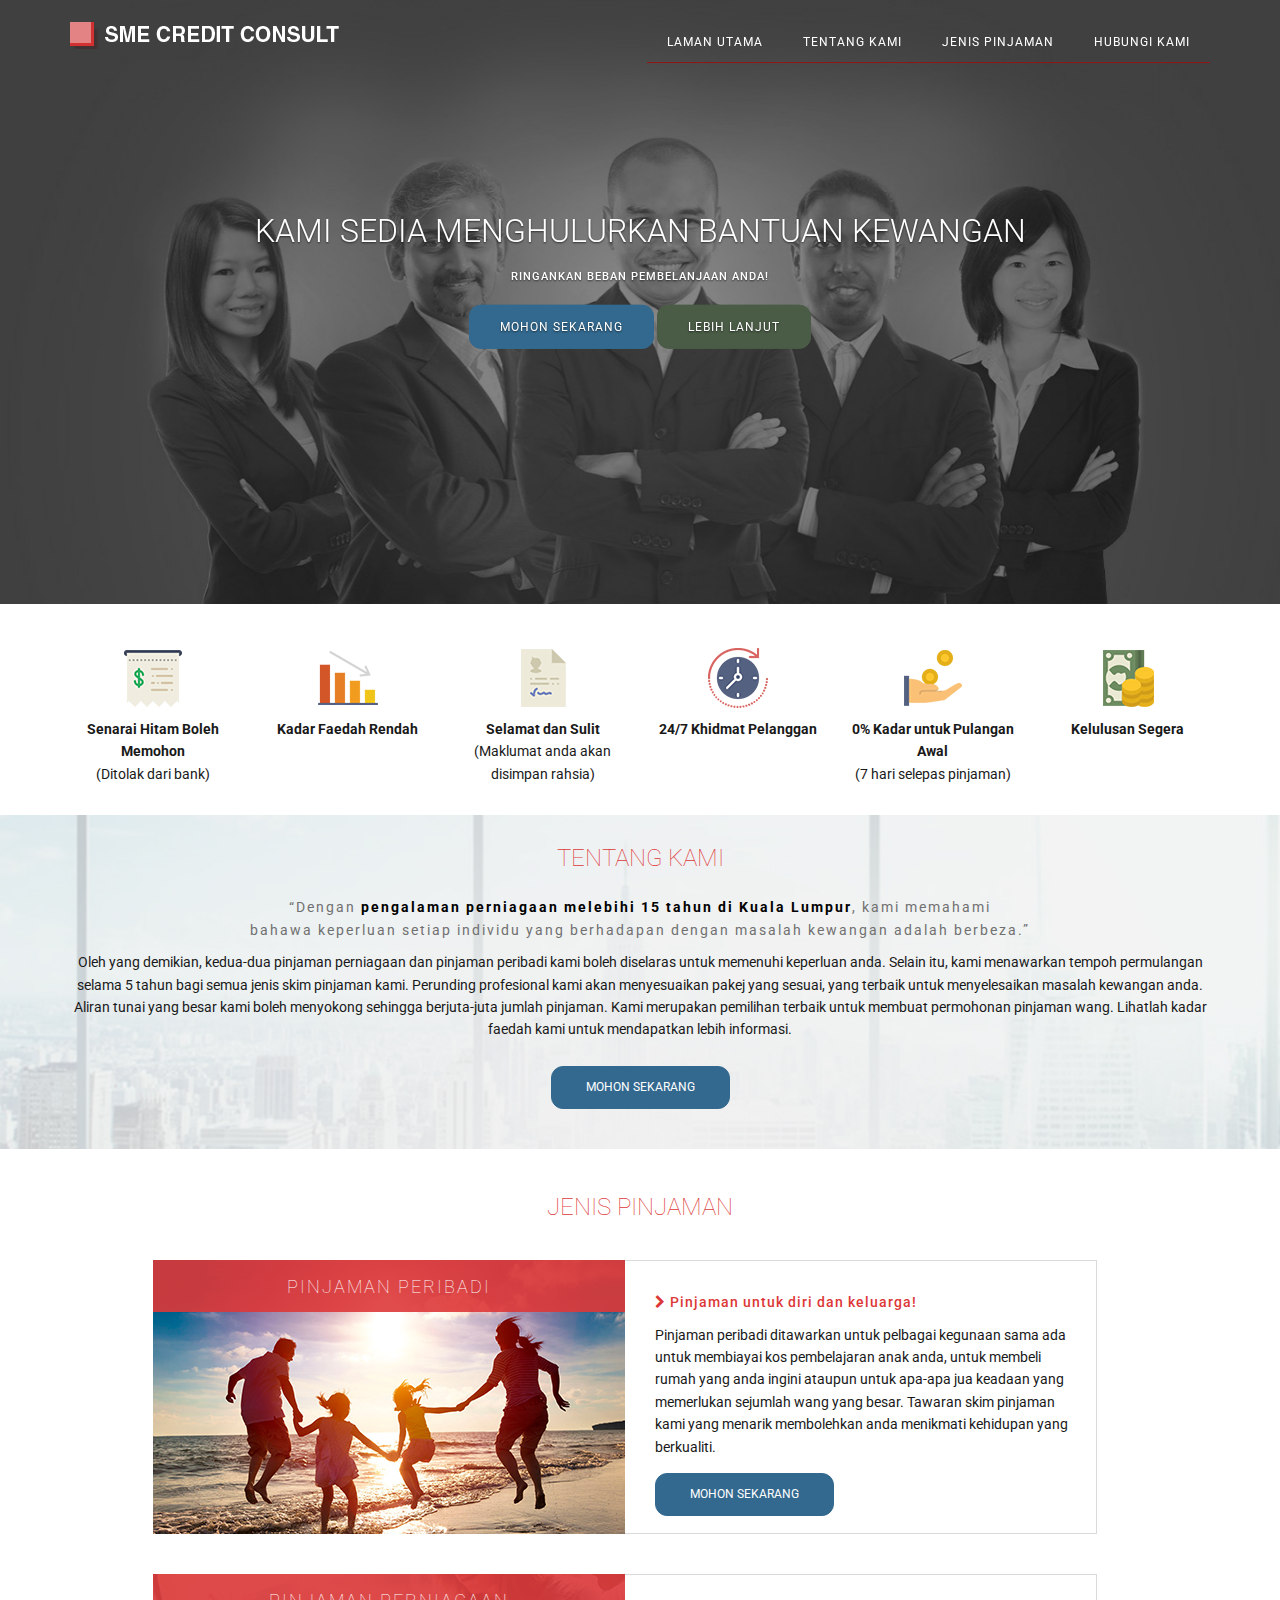
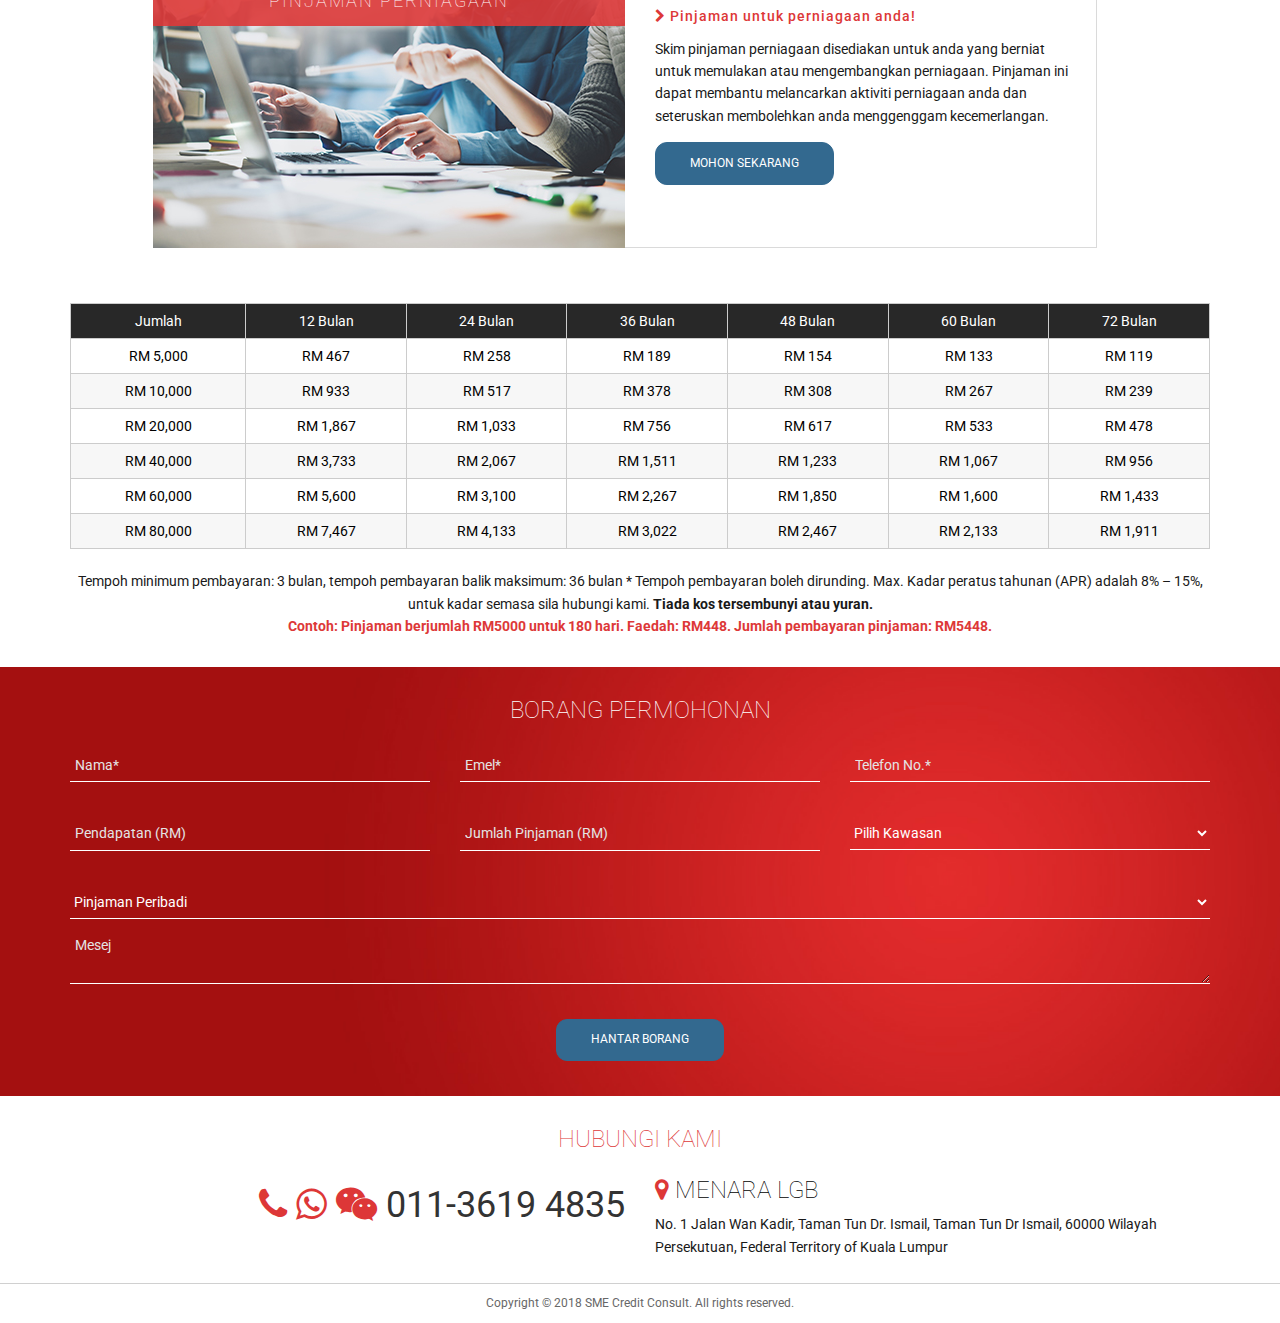
==== public/index.html @ d9a2dcd8 "init" ====
<!doctype html>

<!--[if !IE]>

<html class="no-js non-ie" lang="en-US"> <![endif]-->

<!--[if IE 7 ]>

<html class="no-js ie7" lang="en-US"> <![endif]-->

<!--[if IE 8 ]>

<html class="no-js ie8" lang="en-US"> <![endif]-->

<!--[if IE 9 ]>

<html class="no-js ie9" lang="en-US"> <![endif]-->

<!--[if gt IE 9]><!-->

<html class="no-js" lang="en-US">
<!--<![endif]-->


<!-- Mirrored from smecreditconsult.com/ by HTTrack Website Copier/3.x [XR&CO'2014], Thu, 05 Apr 2018 12:10:12 GMT -->
<!-- Added by HTTrack -->
<meta http-equiv="content-type" content="text/html;charset=UTF-8" />
<!-- /Added by HTTrack -->

<head>

    <meta charset="UTF-8">

    <meta name="viewport" content="width=device-width, initial-scale=1">

    <link rel="profile" href="http://gmpg.org/xfn/11" />



    <title>SME Credit Consult &#8211; Ringankan Beban Pembelanjaan Anda</title>
    <link rel='dns-prefetch' href='http://cdnjs.cloudflare.com/' />
    <link rel='dns-prefetch' href='http://fonts.googleapis.com/' />
    <link rel='dns-prefetch' href='http://s.w.org/' />
    <script type="text/javascript">
        window._wpemojiSettings = {"baseUrl":"https:\/\/s.w.org\/images\/core\/emoji\/2.3\/72x72\/","ext":".png","svgUrl":"https:\/\/s.w.org\/images\/core\/emoji\/2.3\/svg\/","svgExt":".svg","source":{"concatemoji":"http:\/\/smecreditconsult.com\/wp-includes\/js\/wp-emoji-release.min.js?ver=4.8.1"}};
        			!function(a,b,c){function d(a){var b,c,d,e,f=String.fromCharCode;if(!k||!k.fillText)return!1;switch(k.clearRect(0,0,j.width,j.height),k.textBaseline="top",k.font="600 32px Arial",a){case"flag":return k.fillText(f(55356,56826,55356,56819),0,0),b=j.toDataURL(),k.clearRect(0,0,j.width,j.height),k.fillText(f(55356,56826,8203,55356,56819),0,0),c=j.toDataURL(),b===c&&(k.clearRect(0,0,j.width,j.height),k.fillText(f(55356,57332,56128,56423,56128,56418,56128,56421,56128,56430,56128,56423,56128,56447),0,0),b=j.toDataURL(),k.clearRect(0,0,j.width,j.height),k.fillText(f(55356,57332,8203,56128,56423,8203,56128,56418,8203,56128,56421,8203,56128,56430,8203,56128,56423,8203,56128,56447),0,0),c=j.toDataURL(),b!==c);case"emoji4":return k.fillText(f(55358,56794,8205,9794,65039),0,0),d=j.toDataURL(),k.clearRect(0,0,j.width,j.height),k.fillText(f(55358,56794,8203,9794,65039),0,0),e=j.toDataURL(),d!==e}return!1}function e(a){var c=b.createElement("script");c.src=a,c.defer=c.type="text/javascript",b.getElementsByTagName("head")[0].appendChild(c)}var f,g,h,i,j=b.createElement("canvas"),k=j.getContext&&j.getContext("2d");for(i=Array("flag","emoji4"),c.supports={everything:!0,everythingExceptFlag:!0},h=0;h<i.length;h++)c.supports[i[h]]=d(i[h]),c.supports.everything=c.supports.everything&&c.supports[i[h]],"flag"!==i[h]&&(c.supports.everythingExceptFlag=c.supports.everythingExceptFlag&&c.supports[i[h]]);c.supports.everythingExceptFlag=c.supports.everythingExceptFlag&&!c.supports.flag,c.DOMReady=!1,c.readyCallback=function(){c.DOMReady=!0},c.supports.everything||(g=function(){c.readyCallback()},b.addEventListener?(b.addEventListener("DOMContentLoaded",g,!1),a.addEventListener("load",g,!1)):(a.attachEvent("onload",g),b.attachEvent("onreadystatechange",function(){"complete"===b.readyState&&c.readyCallback()})),f=c.source||{},f.concatemoji?e(f.concatemoji):f.wpemoji&&f.twemoji&&(e(f.twemoji),e(f.wpemoji)))}(window,document,window._wpemojiSettings);
    </script>
    <style type="text/css">
        img.wp-smiley,
        img.emoji {
        	display: inline !important;
        	border: none !important;
        	box-shadow: none !important;
        	height: 1em !important;
        	width: 1em !important;
        	margin: 0 .07em !important;
        	vertical-align: -0.1em !important;
        	background: none !important;
        	padding: 0 !important;
        }
    </style>
    <link rel='stylesheet' id='contact-form-7-css' href='css/styles33a6.css?ver=4.9' type='text/css' media='all' />
    <link rel='stylesheet' id='rs-plugin-settings-css' href='css/settingsc225.css?ver=5.4.1' type='text/css' media='all' />
    <style id='rs-plugin-settings-inline-css' type='text/css'>
        #rs-demo-id {}
    </style>
    <link rel='stylesheet' id='ninja-bootstrap-css' href='css/bootstrap.mina288.css?ver=4.8.1' type='text/css' media='all' />
    <link rel='stylesheet' id='ninja-icons-css' href='https://cdnjs.cloudflare.com/ajax/libs/font-awesome/4.7.0/css/font-awesome.min.css?ver=4.8.1' type='text/css' media='all' />
    <link rel='stylesheet' id='ninja-fonts-css' href='https://fonts.googleapis.com/css?family=Roboto%3A300%2C400%2C500%2C700&amp;ver=4.8.1' type='text/css' media='all' />
    <link rel='stylesheet' id='ninja-style-css' href='css/stylea288.css?ver=4.8.1' type='text/css' media='all' />
    <link rel='stylesheet' id='custom-style-css' href='css/customa288.css?ver=4.8.1' type='text/css' media='all' />
    <script type='text/javascript' src='js/jqueryb8ff.js?ver=1.12.4'></script>
    <script type='text/javascript' src='js/jquery-migrate.min330a.js?ver=1.4.1'></script>
    <script type='text/javascript' src='js/modernizr.mina288.js?ver=4.8.1'></script>
    <script type='text/javascript' src='js/bootstrap.mina288.js?ver=4.8.1'></script>
    <script type='text/javascript' src='js/functions.mina288.js?ver=4.8.1'></script>
    <script type='text/javascript' src='js/smooth.scrolla288.js?ver=4.8.1'></script>
    <script type='text/javascript' src='js/customa288.js?ver=4.8.1'></script>
    <link rel="icon" href="images/favi.png" sizes="32x32" />
    <link rel="icon" href="images/favi.png" sizes="192x192" />
    <style>
        button#responsive-menu-button,
        #responsive-menu-container {
            display: none;
            -webkit-text-size-adjust: 100%;
        }

        @media screen and (max-width: 991px) {

            #responsive-menu-container {
                display: block;
            }

            #responsive-menu-container {
                position: fixed;
                top: 0;
                bottom: 0;
                z-index: 99998;
                padding-bottom: 5px;
                margin-bottom: -5px;
                outline: 1px solid transparent;
                overflow-y: auto;
                overflow-x: hidden;
            }

            #responsive-menu-container .responsive-menu-search-box {
                width: 100%;
                padding: 0 2%;
                border-radius: 2px;
                height: 50px;
                -webkit-appearance: none;
            }

            #responsive-menu-container.push-left,
            #responsive-menu-container.slide-left {
                transform: translateX(-100%);
                -ms-transform: translateX(-100%);
                -webkit-transform: translateX(-100%);
                -moz-transform: translateX(-100%);
            }

            .responsive-menu-open #responsive-menu-container.push-left,
            .responsive-menu-open #responsive-menu-container.slide-left {
                transform: translateX(0);
                -ms-transform: translateX(0);
                -webkit-transform: translateX(0);
                -moz-transform: translateX(0);
            }

            #responsive-menu-container.push-top,
            #responsive-menu-container.slide-top {
                transform: translateY(-100%);
                -ms-transform: translateY(-100%);
                -webkit-transform: translateY(-100%);
                -moz-transform: translateY(-100%);
            }

            .responsive-menu-open #responsive-menu-container.push-top,
            .responsive-menu-open #responsive-menu-container.slide-top {
                transform: translateY(0);
                -ms-transform: translateY(0);
                -webkit-transform: translateY(0);
                -moz-transform: translateY(0);
            }

            #responsive-menu-container.push-right,
            #responsive-menu-container.slide-right {
                transform: translateX(100%);
                -ms-transform: translateX(100%);
                -webkit-transform: translateX(100%);
                -moz-transform: translateX(100%);
            }

            .responsive-menu-open #responsive-menu-container.push-right,
            .responsive-menu-open #responsive-menu-container.slide-right {
                transform: translateX(0);
                -ms-transform: translateX(0);
                -webkit-transform: translateX(0);
                -moz-transform: translateX(0);
            }

            #responsive-menu-container.push-bottom,
            #responsive-menu-container.slide-bottom {
                transform: translateY(100%);
                -ms-transform: translateY(100%);
                -webkit-transform: translateY(100%);
                -moz-transform: translateY(100%);
            }

            .responsive-menu-open #responsive-menu-container.push-bottom,
            .responsive-menu-open #responsive-menu-container.slide-bottom {
                transform: translateY(0);
                -ms-transform: translateY(0);
                -webkit-transform: translateY(0);
                -moz-transform: translateY(0);
            }

            #responsive-menu-container,
            #responsive-menu-container:before,
            #responsive-menu-container:after,
            #responsive-menu-container *,
            #responsive-menu-container *:before,
            #responsive-menu-container *:after {
                 box-sizing: border-box;
                 margin: 0;
                 padding: 0;
            }

            #responsive-menu-container #responsive-menu-search-box,
            #responsive-menu-container #responsive-menu-additional-content,
            #responsive-menu-container #responsive-menu-title {
                padding: 25px 5%;
            }

            #responsive-menu-container #responsive-menu,
            #responsive-menu-container #responsive-menu ul {
                width: 100%;
            }
            #responsive-menu-container #responsive-menu ul.responsive-menu-submenu {
                display: none;
            }

            #responsive-menu-container #responsive-menu ul.responsive-menu-submenu.responsive-menu-submenu-open {
                 display: block;
            }

            #responsive-menu-container #responsive-menu ul.responsive-menu-submenu-depth-1 a.responsive-menu-item-link {
                padding-left: 10%;
            }

            #responsive-menu-container #responsive-menu ul.responsive-menu-submenu-depth-2 a.responsive-menu-item-link {
                padding-left: 15%;
            }

            #responsive-menu-container #responsive-menu ul.responsive-menu-submenu-depth-3 a.responsive-menu-item-link {
                padding-left: 20%;
            }

            #responsive-menu-container #responsive-menu ul.responsive-menu-submenu-depth-4 a.responsive-menu-item-link {
                padding-left: 25%;
            }

            #responsive-menu-container #responsive-menu ul.responsive-menu-submenu-depth-5 a.responsive-menu-item-link {
                padding-left: 30%;
            }

            #responsive-menu-container li.responsive-menu-item {
                width: 100%;
                list-style: none;
            }

            #responsive-menu-container li.responsive-menu-item a {
                width: 100%;
                display: block;
                text-decoration: none;
                padding: 0 5%;
                position: relative;
            }

            #responsive-menu-container li.responsive-menu-item a .fa {
                margin-right: 15px;
            }

            #responsive-menu-container li.responsive-menu-item a .responsive-menu-subarrow {
                position: absolute;
                top: 0;
                bottom: 0;
                text-align: center;
                overflow: hidden;
            }

            #responsive-menu-container li.responsive-menu-item a .responsive-menu-subarrow  .fa {
                margin-right: 0;
            }

            button#responsive-menu-button .responsive-menu-button-icon-inactive {
                display: none;
            }

            button#responsive-menu-button {
                z-index: 99999;
                display: none;
                overflow: hidden;
                outline: none;
            }

            button#responsive-menu-button img {
                max-width: 100%;
            }

            .responsive-menu-label {
                display: inline-block;
                font-weight: 600;
                margin: 0 5px;
                vertical-align: middle;
            }

            .responsive-menu-label .responsive-menu-button-text-open {
                display: none;
            }

            .responsive-menu-accessible {
                display: inline-block;
            }

            .responsive-menu-accessible .responsive-menu-box {
                display: inline-block;
                vertical-align: middle;
            }

            .responsive-menu-label.responsive-menu-label-top,
            .responsive-menu-label.responsive-menu-label-bottom
            {
                display: block;
                margin: 0 auto;
            }

            button#responsive-menu-button {
                padding: 0 0;
                display: inline-block;
                cursor: pointer;
                transition-property: opacity, filter;
                transition-duration: 0.15s;
                transition-timing-function: linear;
                font: inherit;
                color: inherit;
                text-transform: none;
                background-color: transparent;
                border: 0;
                margin: 0;
                overflow: visible;
            }

            .responsive-menu-box {
                width: 25px;
                height: 19px;
                display: inline-block;
                position: relative;
            }

            .responsive-menu-inner {
                display: block;
                top: 50%;
                margin-top: -1.5px;
            }

            .responsive-menu-inner,
            .responsive-menu-inner::before,
            .responsive-menu-inner::after {
                 width: 25px;
                 height: 3px;
                 background-color: #ffffff;
                 border-radius: 4px;
                 position: absolute;
                 transition-property: transform;
                 transition-duration: 0.15s;
                 transition-timing-function: ease;
            }

            .responsive-menu-open .responsive-menu-inner,
            .responsive-menu-open .responsive-menu-inner::before,
            .responsive-menu-open .responsive-menu-inner::after {
                background-color: #ffffff;
            }

            button#responsive-menu-button:hover .responsive-menu-inner,
            button#responsive-menu-button:hover .responsive-menu-inner::before,
            button#responsive-menu-button:hover .responsive-menu-inner::after,
            button#responsive-menu-button:hover .responsive-menu-open .responsive-menu-inner,
            button#responsive-menu-button:hover .responsive-menu-open .responsive-menu-inner::before,
            button#responsive-menu-button:hover .responsive-menu-open .responsive-menu-inner::after,
            button#responsive-menu-button:focus .responsive-menu-inner,
            button#responsive-menu-button:focus .responsive-menu-inner::before,
            button#responsive-menu-button:focus .responsive-menu-inner::after,
            button#responsive-menu-button:focus .responsive-menu-open .responsive-menu-inner,
            button#responsive-menu-button:focus .responsive-menu-open .responsive-menu-inner::before,
            button#responsive-menu-button:focus .responsive-menu-open .responsive-menu-inner::after {
                background-color: #ffffff;
            }

            .responsive-menu-inner::before,
            .responsive-menu-inner::after {
                 content: "";
                 display: block;
            }

            .responsive-menu-inner::before {
                 top: -8px;
            }

            .responsive-menu-inner::after {
                 bottom: -8px;
            }

                    .responsive-menu-boring .responsive-menu-inner,
        .responsive-menu-boring .responsive-menu-inner::before,
        .responsive-menu-boring .responsive-menu-inner::after {
            transition-property: none;
        }

        .responsive-menu-boring.is-active .responsive-menu-inner {
            transform: rotate(45deg);
        }

        .responsive-menu-boring.is-active .responsive-menu-inner::before {
            top: 0;
            opacity: 0;
        }

        .responsive-menu-boring.is-active .responsive-menu-inner::after {
            bottom: 0;
            transform: rotate(-90deg);
        }
            button#responsive-menu-button {
                width: 55px;
                height: 55px;
                position: absolute;
                top: 6px;
                right: 4%;
                    }



            button#responsive-menu-button .responsive-menu-box {
                color: #ffffff;
            }

            .responsive-menu-open button#responsive-menu-button .responsive-menu-box {
                color: #ffffff;
            }

            .responsive-menu-label {
                color: #ffffff;
                font-size: 14px;
                line-height: 13px;
                    }

            button#responsive-menu-button {
                display: inline-block;
                transition: transform 0.5s, background-color 0.5s;
            }

                    html.responsive-menu-open {
                    cursor: pointer;
                }

                #responsive-menu-container {
                    cursor: initial;
                }


            #responsive-menu-container {
                width: 75%;
                left: 0;
                transition: transform 0.5s;
                text-align: left;
                                                    background: #212121;
                    }

            #responsive-menu-container #responsive-menu-wrapper {
                background: #212121;
            }

            #responsive-menu-container #responsive-menu-additional-content {
                color: #ffffff;
            }

            #responsive-menu-container .responsive-menu-search-box {
                background: #ffffff;
                border: 2px solid #dadada;
                color: #333333;
            }

            #responsive-menu-container .responsive-menu-search-box:-ms-input-placeholder {
                color: #c7c7cd;
            }

            #responsive-menu-container .responsive-menu-search-box::-webkit-input-placeholder {
                color: #c7c7cd;
            }

            #responsive-menu-container .responsive-menu-search-box:-moz-placeholder {
                color: #c7c7cd;
                opacity: 1;
            }

            #responsive-menu-container .responsive-menu-search-box::-moz-placeholder {
                color: #c7c7cd;
                opacity: 1;
            }

            #responsive-menu-container .responsive-menu-item-link,
            #responsive-menu-container #responsive-menu-title,
            #responsive-menu-container .responsive-menu-subarrow {
                transition: background-color 0.5s, border-color 0.5s, color 0.5s;
            }

            #responsive-menu-container #responsive-menu-title {
                background-color: #212121;
                color: #ffffff;
                font-size: 13px;
            }

            #responsive-menu-container #responsive-menu-title a {
                color: #ffffff;
                font-size: 13px;
                text-decoration: none;
            }

            #responsive-menu-container #responsive-menu-title a:hover {
                color: #ffffff;
            }

            #responsive-menu-container #responsive-menu-title:hover {
                background-color: #212121;
                color: #ffffff;
            }

            #responsive-menu-container #responsive-menu-title:hover a {
                color: #ffffff;
            }

            #responsive-menu-container #responsive-menu-title #responsive-menu-title-image {
                display: inline-block;
                vertical-align: middle;
                margin-right: 15px;
            }

            #responsive-menu-container #responsive-menu > li.responsive-menu-item:first-child > a {
                border-top: 1px solid #212121;
            }

            #responsive-menu-container #responsive-menu li.responsive-menu-item .responsive-menu-item-link {
                font-size: 13px;
            }

            #responsive-menu-container #responsive-menu li.responsive-menu-item a {
                line-height: 40px;
                border-bottom: 1px solid #212121;
                color: #ffffff;
                background-color: #212121;
            }

            #responsive-menu-container #responsive-menu li.responsive-menu-item a:hover {
                color: #ffffff;
                background-color: #3f3f3f;
                border-color: #212121;
            }

            #responsive-menu-container #responsive-menu li.responsive-menu-item a:hover .responsive-menu-subarrow {
                color: #ffffff;
                border-color: #3f3f3f;
                background-color: #3f3f3f;
            }

            #responsive-menu-container #responsive-menu li.responsive-menu-item a .responsive-menu-subarrow {
                right: 0;
                height: 40px;
                line-height: 40px;
                width: 40px;
                color: #ffffff;
                border-left: 1px solid #212121;
                background-color: #212121;
            }

            #responsive-menu-container #responsive-menu li.responsive-menu-item a .responsive-menu-subarrow.responsive-menu-subarrow-active {
                color: #ffffff;
                border-color: #212121;
                background-color: #212121;
            }

            #responsive-menu-container #responsive-menu li.responsive-menu-item a .responsive-menu-subarrow.responsive-menu-subarrow-active:hover {
                color: #ffffff;
                border-color: #3f3f3f;
                background-color: #3f3f3f;
            }

            #responsive-menu-container #responsive-menu li.responsive-menu-item a .responsive-menu-subarrow:hover {
                color: #ffffff;
                border-color: #3f3f3f;
                background-color: #3f3f3f;
            }

            #responsive-menu-container #responsive-menu li.responsive-menu-current-item > .responsive-menu-item-link {
                background-color: #212121;
                color: #ffffff;
                border-color: #212121;
            }

            #responsive-menu-container #responsive-menu li.responsive-menu-current-item > .responsive-menu-item-link:hover {
                background-color: #3f3f3f;
                color: #ffffff;
                border-color: #3f3f3f;
            }


            }
    </style>
    <script>
        jQuery(document).ready(function($) {

            var ResponsiveMenu = {
                trigger: '#responsive-menu-button',
                animationSpeed: 500,
                breakpoint: 991,
                pushButton: 'off',
                animationType: 'slide',
                animationSide: 'left',
                pageWrapper: '',
                isOpen: false,
                triggerTypes: 'click',
                activeClass: 'is-active',
                container: '#responsive-menu-container',
                openClass: 'responsive-menu-open',
                accordion: 'off',
                activeArrow: '▲',
                inactiveArrow: '▼',
                wrapper: '#responsive-menu-wrapper',
                closeOnBodyClick: 'on',
                closeOnLinkClick: 'on',
                itemTriggerSubMenu: 'off',
                linkElement: '.responsive-menu-item-link',
                openMenu: function() {
                    $(this.trigger).addClass(this.activeClass);
                    $('html').addClass(this.openClass);
                    $('.responsive-menu-button-icon-active').hide();
                    $('.responsive-menu-button-icon-inactive').show();
                    this.setButtonTextOpen();
                    this.setWrapperTranslate();
                    this.isOpen = true;
                },
                closeMenu: function() {
                    $(this.trigger).removeClass(this.activeClass);
                    $('html').removeClass(this.openClass);
                    $('.responsive-menu-button-icon-inactive').hide();
                    $('.responsive-menu-button-icon-active').show();
                    this.setButtonText();
                    this.clearWrapperTranslate();
                    this.isOpen = false;
                },
                setButtonText: function() {
                    if($('.responsive-menu-button-text-open').length > 0 && $('.responsive-menu-button-text').length > 0) {
                        $('.responsive-menu-button-text-open').hide();
                        $('.responsive-menu-button-text').show();
                    }
                },
                setButtonTextOpen: function() {
                    if($('.responsive-menu-button-text').length > 0 && $('.responsive-menu-button-text-open').length > 0) {
                        $('.responsive-menu-button-text').hide();
                        $('.responsive-menu-button-text-open').show();
                    }
                },
                triggerMenu: function() {
                    this.isOpen ? this.closeMenu() : this.openMenu();
                },
                triggerSubArrow: function(subarrow) {
                    var sub_menu = $(subarrow).parent().siblings('.responsive-menu-submenu');
                    var self = this;
                    if(this.accordion == 'on') {
                        /* Get Top Most Parent and the siblings */
                        var top_siblings = sub_menu.parents('.responsive-menu-item-has-children').last().siblings('.responsive-menu-item-has-children');
                        var first_siblings = sub_menu.parents('.responsive-menu-item-has-children').first().siblings('.responsive-menu-item-has-children');
                        /* Close up just the top level parents to key the rest as it was */
                        top_siblings.children('.responsive-menu-submenu').slideUp(200, 'linear').removeClass('responsive-menu-submenu-open');
                        /* Set each parent arrow to inactive */
                        top_siblings.each(function() {
                            $(this).find('.responsive-menu-subarrow').first().html(self.inactiveArrow);
                            $(this).find('.responsive-menu-subarrow').first().removeClass('responsive-menu-subarrow-active');
                        });
                        /* Now Repeat for the current item siblings */
                        first_siblings.children('.responsive-menu-submenu').slideUp(200, 'linear').removeClass('responsive-menu-submenu-open');
                        first_siblings.each(function() {
                            $(this).find('.responsive-menu-subarrow').first().html(self.inactiveArrow);
                            $(this).find('.responsive-menu-subarrow').first().removeClass('responsive-menu-subarrow-active');
                        });
                    }
                    if(sub_menu.hasClass('responsive-menu-submenu-open')) {
                        sub_menu.slideUp(200, 'linear').removeClass('responsive-menu-submenu-open');
                        $(subarrow).html(this.inactiveArrow);
                        $(subarrow).removeClass('responsive-menu-subarrow-active');
                    } else {
                        sub_menu.slideDown(200, 'linear').addClass('responsive-menu-submenu-open');
                        $(subarrow).html(this.activeArrow);
                        $(subarrow).addClass('responsive-menu-subarrow-active');
                    }
                },
                menuHeight: function() {
                    return $(this.container).height();
                },
                menuWidth: function() {
                    return $(this.container).width();
                },
                wrapperHeight: function() {
                    return $(this.wrapper).height();
                },
                setWrapperTranslate: function() {
                    switch(this.animationSide) {
                        case 'left':
                            translate = 'translateX(' + this.menuWidth() + 'px)'; break;
                        case 'right':
                            translate = 'translateX(-' + this.menuWidth() + 'px)'; break;
                        case 'top':
                            translate = 'translateY(' + this.wrapperHeight() + 'px)'; break;
                        case 'bottom':
                            translate = 'translateY(-' + this.menuHeight() + 'px)'; break;
                    }
                    if(this.animationType == 'push') {
                        $(this.pageWrapper).css({'transform':translate});
                        $('html, body').css('overflow-x', 'hidden');
                    }
                    if(this.pushButton == 'on') {
                        $('#responsive-menu-button').css({'transform':translate});
                    }
                },
                clearWrapperTranslate: function() {
                    var self = this;
                    if(this.animationType == 'push') {
                        $(this.pageWrapper).css({'transform':''});
                        setTimeout(function() {
                            $('html, body').css('overflow-x', '');
                        }, self.animationSpeed);
                    }
                    if(this.pushButton == 'on') {
                        $('#responsive-menu-button').css({'transform':''});
                    }
                },
                init: function() {
                    var self = this;
                    $(this.trigger).on(this.triggerTypes, function(e){
                        e.stopPropagation();
                        self.triggerMenu();
                    });
                    $(this.trigger).mouseup(function(){
                        $(self.trigger).blur();
                    });
                    $('.responsive-menu-subarrow').on('click', function(e) {
                        e.preventDefault();
                        e.stopPropagation();
                        self.triggerSubArrow(this);
                    });
                    $(window).resize(function() {
                        if($(window).width() > self.breakpoint) {
                            if(self.isOpen){
                                self.closeMenu();
                            }
                        } else {
                            if($('.responsive-menu-open').length>0){
                                self.setWrapperTranslate();
                            }
                        }
                    });
                    if(this.closeOnLinkClick == 'on') {
                        $(this.linkElement).on('click', function(e) {
                            e.preventDefault();
                            /* Fix for when close menu on parent clicks is on */
                            if(self.itemTriggerSubMenu == 'on' && $(this).is('.responsive-menu-item-has-children > ' + self.linkElement)) {
                                return;
                            }
                            old_href = $(this).attr('href');
                            old_target = typeof $(this).attr('target') == 'undefined' ? '_self' : $(this).attr('target');
                            if(self.isOpen) {
                                if($(e.target).closest('.responsive-menu-subarrow').length) {
                                    return;
                                }
                                self.closeMenu();
                                setTimeout(function() {
                                    window.open(old_href, old_target);
                                }, self.animationSpeed);
                            }
                        });
                    }
                    if(this.closeOnBodyClick == 'on') {
                        $(document).on('click', 'body', function(e) {
                            if(self.isOpen) {
                                if($(e.target).closest('#responsive-menu-container').length || $(e.target).closest('#responsive-menu-button').length) {
                                    return;
                                }
                            }
                            self.closeMenu();
                        });
                    }
                    if(this.itemTriggerSubMenu == 'on') {
                        $('.responsive-menu-item-has-children > ' + this.linkElement).on('click', function(e) {
                            e.preventDefault();
                            self.triggerSubArrow($(this).children('.responsive-menu-subarrow').first());
                        });
                    }
                }
            };
            ResponsiveMenu.init();
        });
    </script>


</head>



<body class="home page-template page-template-page-home page-template-page-home-php page page-id-6 responsive-menu-slide-left">

    <div id="page" class="hfeed site">




        <header id="header" class="site-header header-v1" role="banner">

            <div class="header-middle">

                <div class="container">

                    <div class="row">

                        <div id="logo" class="col-xs-12 col-md-4">




                            <a href="/"><img src="images/logo-sme.png"  height="27" width="274" alt="SME Credit Consult"/></a>







                        </div>

                        <div id="navigation-menu" class="col-xs-12 col-md-8">

                            <nav class="collapse navbar-collapse navbar-ex1-collapse">
                                <ul id="menu-primary" class="nav navbar-nav">
                                    <li id="menu-item-23" class="menu-item menu-item-type-post_type menu-item-object-page menu-item-home current-menu-item page_item page-item-6 current_page_item menu-item-23 active"><a title="LAMAN UTAMA" href="/">LAMAN UTAMA</a></li>
                                    <li id="menu-item-24" class="nsanchor menu-item menu-item-type-custom menu-item-object-custom menu-item-24"><a title="TENTANG KAMI" href="#tentang">TENTANG KAMI</a></li>
                                    <li id="menu-item-25" class="nsanchor menu-item menu-item-type-custom menu-item-object-custom menu-item-25"><a title="JENIS PINJAMAN" href="#pinjaman">JENIS PINJAMAN</a></li>
                                    <li id="menu-item-26" class="nsanchor menu-item menu-item-type-custom menu-item-object-custom menu-item-26"><a title="HUBUNGI KAMI" href="#hubungi">HUBUNGI KAMI</a></li>
                                </ul>
                            </nav>

                        </div>

                    </div>

                </div>

            </div>



        </header>
        <!-- #header -->




        <div id="content" class="site-content">

            <div class="container-fluid main-content-area">

                <div class="row">

                    <div class="main-content-inner col-sm-12 col-md-12">
                        <div id="primary" class="content-area">

                            <main id="main" class="site-main" role="main">


                                <div id="container">

                                    <div class="content">
                                        <link href="http://fonts.googleapis.com/css?family=Roboto:400%2C300%2C500" rel="stylesheet" property="stylesheet" type="text/css" media="all">

																				<div id="my-carousel" class="carousel slide"  data-interval="false">
																						<div class="carousel-inner">
																							<div class="item active">
																								<img class="d-block center-block" src="images/bn_011.jpg" style="background-size: cover; height: 100%;" alt="First slide">
																								</div>
																								<div class="carousel-caption text-center" style="">
																										<h3 class="tp-caption   tp-resizeme rs-toggle-content-active" style="z-index: 7; line-height: 35px; font-weight: 300; color: rgb(255, 255, 255); letter-spacing: 0px; font-family: Roboto; visibility: inherit; transition: none; text-align: center; border-width: 0px; margin: 0px; padding: 10px; min-height: 0px; min-width: 0px; max-height: none; max-width: none; opacity: 1; transform: matrix3d(1, 0, 0, 0, 0, 1, 0, 0, 0, 0, 1, 0, 0, 0, 0, 1); transform-origin: 50% 50% 0px;">KAMI SEDIA MENGHULURKAN BANTUAN KEWANGAN <span></span></h3>
																										<p class="tp-caption   tp-resizeme" style="z-index: 8; white-space: nowrap; font-size: 11px; line-height: 16px; font-weight: 500; color: rgb(255, 255, 255); letter-spacing: 1px; font-family: roboto; visibility: inherit; transition: none; text-align: center; border-width: 0px; margin: 0px; padding: 10px; padding-bottom:30px; min-height: 0px; min-width: 0px; max-height: none; max-width: none; opacity: 1; transform: matrix3d(1, 0, 0, 0, 0, 1, 0, 0, 0, 0, 1, 0, 0, 0, 0, 1); transform-origin: 50% 50% 0px;">RINGANKAN BEBAN PEMBELANJAAN ANDA! </p>
																										<a class="tp-caption rev-btn   nsanchor rs-hover-ready" style="z-index: 5; font-size: 12px; line-height: 14px; font-weight: 400; color: rgb(255, 255, 255); letter-spacing: 1px; font-family: Roboto; background-color: rgb(51, 105, 143); border-color: rgb(51, 105, 143); border-style: solid; border-width: 1px; border-radius: 12px; outline: none; box-shadow: rgb(153, 153, 153) 0px 0px 0px 0px; box-sizing: border-box; cursor: pointer; text-decoration: none; visibility: inherit; transition: none; text-align: center; margin: 0px; padding: 14px 30px; min-height: 0px; min-width: 0px; max-height: none; max-width: none; opacity: 1; transform: matrix3d(1, 0, 0, 0, 0, 1, 0, 0, 0, 0, 1, 0, 0, 0, 0, 1); transform-origin: 50% 50% 0px;" href="#hubungi">MOHON SEKARANG</a>

																										<a class="tp-caption rev-btn   nsanchor rs-hover-ready" style="z-index: 6; font-size: 12px; line-height: 14px; font-weight: 400; color: rgb(255, 255, 255); letter-spacing: 1px; font-family: Roboto; background-color: rgb(74, 92, 70); border-color: rgb(74, 92, 70); border-style: solid; border-width: 1px; border-radius: 12px; outline: none; box-shadow: rgb(153, 153, 153) 0px 0px 0px 0px; box-sizing: border-box; cursor: pointer; text-decoration: none; visibility: inherit; transition: none; text-align: center; margin: 0px; padding: 14px 30px; min-height: 0px; min-width: 0px; max-height: none; max-width: none; opacity: 1; transform: matrix3d(1, 0, 0, 0, 0, 1, 0, 0, 0, 0, 1, 0, 0, 0, 0, 1); transform-origin: 50% 50% 0px;" href="#usp">LEBIH LANJUT</a>

																									</div>
																							</div>
																						</div>

<style>
		.carousel-inner {
			margin-bottom: -120px;
		}
    .carousel-caption {
      background-color: transparent;
      position: static;
      padding: 0 20px;
      margin:0 auto;
      text-align:center;
			top: 60%; transform: translateY(-300%);
			white-space: nowrap;
    }
		.carousel-caption h3 {
			font-size: 32px;
		}
    .carousel-caption h1,
    .carousel-caption .lead {
      margin: 0;
      line-height: 1.25;
      color: #fff;
      text-shadow: 0 1px 1px rgba(0,0,0,.4);
    }
    .carousel-caption .btn {
      margin-top: 10px;
    }

    @media (max-width: 979px) {

      .carousel .item {
        height: 500px;
      }
      .carousel img {
        width: auto;
        height: 500px;
      }

    }


    @media (max-width: 767px) {


      .carousel {
        margin-left: -20px;
        margin-right: -20px;
      }
      .carousel .container {

      }
      .carousel .item {
        height: 300px;
      }
      .carousel img {
        height: 300px;
      }
      .carousel-caption {
				top: 60%; transform: translateY(-140%);
				white-space: inherit;
      }
      .carousel-caption h3 {
        font-size: 22px;
      }
      .carousel-caption .lead,
      .carousel-caption .btn {
        font-size: 18px;
      }
    }</style>
                                        <section class="usp" id="usp">
                                            <div class="container">
                                                <div class="row">
                                                    <div class="col-md-2 col-sm-4 col-xs-12 nvp15">
                                                        <img src="images/receipt.png" /><br />
                                                        <strong>Senarai Hitam Boleh Memohon</strong><br /> (Ditolak dari bank)<br />
                                                    </div>
                                                    <div class="col-md-2 col-sm-4 col-xs-12 nvp15">
                                                        <img src="images/graph.png"><br />
                                                        <strong>Kadar Faedah Rendah</strong><br />
                                                    </div>
                                                    <div class="col-md-2 col-sm-4 col-xs-12 nvp15">
                                                        <img src="images/resume.png" /><br />
                                                        <strong>Selamat dan Sulit</strong><br /> (Maklumat anda akan disimpan rahsia)<br />
                                                    </div>
                                                    <div class="col-md-2 col-sm-4 col-xs-12 nvp15">
                                                        <img src="images/time.png"><br />
                                                        <strong>24/7 Khidmat Pelanggan</strong><br />
                                                    </div>
                                                    <div class="col-md-2 col-sm-4 col-xs-12 nvp15">
                                                        <img src="images/money.png" /><br />
                                                        <strong>0% Kadar untuk Pulangan Awal</strong><br /> (7 hari selepas pinjaman)<br />
                                                    </div>
                                                    <div class="col-md-2 col-sm-4 col-xs-12 nvp15">
                                                        <img src="images/change.png" /><br />
                                                        <strong>Kelulusan Segera</strong><br />
                                                    </div>
                                                </div>
                                            </div>
                                        </section>
                                        <section class="about-sec" id="tentang">
                                            <div class="container">
                                                <div class="row">
                                                    <div class="col-md-12 nvp15">
                                                        <h1>Tentang Kami</h1>
                                                    </div>
                                                    <div class="col-md-12">
                                                        <p class="abt-2">“Dengan <strong style="color:#000;">pengalaman perniagaan melebihi 15 tahun di Kuala Lumpur</strong>, kami memahami<br /> bahawa keperluan setiap individu yang berhadapan dengan masalah kewangan
                                                            adalah berbeza.”</p>
                                                        <p>Oleh yang demikian, kedua-dua pinjaman perniagaan dan pinjaman peribadi kami boleh diselaras untuk memenuhi keperluan anda. Selain itu, kami menawarkan tempoh permulangan selama 5 tahun bagi semua
                                                            jenis skim pinjaman kami. Perunding profesional kami akan menyesuaikan pakej yang sesuai, yang terbaik untuk menyelesaikan masalah kewangan anda. Aliran tunai yang besar kami boleh menyokong
                                                            sehingga berjuta-juta jumlah pinjaman. Kami merupakan pemilihan terbaik untuk membuat permohonan pinjaman wang. Lihatlah kadar faedah kami untuk mendapatkan lebih informasi.</p>
                                                        <p><a class="blue-btn nsanchor" href="#hubungi">MOHON SEKARANG</a><br />
                                                    </div>
                                                </div>
                                            </div>
                                        </section>
                                        <section class="loan-sec" id="pinjaman">
                                            <div class="container">
                                                <div class="row">
                                                    <div class="col-md-12 nvp15 text-center">
                                                        <h1>Jenis Pinjaman</h1>
                                                    </div>
                                                </div>
                                                <div class="row nvp15">
                                                    <div class="col-md-6">
                                                        <div class="loan-img">
                                                            <div class="loan-title">
                                                                <h2>PINJAMAN PERIBADI</h2>
                                                            </div>
                                                            <p><img src="images/bg_06.jpg">
                                                        </div>
                                                    </div>
                                                    <div class="col-md-6 box-line">
                                                        <div class="loan-box">
                                                            <p class="red-line"><i class="fa fa-chevron-right" aria-hidden="true"></i> Pinjaman untuk diri dan keluarga!</p>
                                                            <p>Pinjaman peribadi ditawarkan untuk pelbagai kegunaan sama ada untuk membiayai kos pembelajaran anak anda, untuk membeli rumah yang anda ingini ataupun untuk apa-apa jua keadaan yang memerlukan
                                                                sejumlah wang yang besar. Tawaran skim pinjaman kami yang menarik membolehkan anda menikmati kehidupan yang berkualiti.<br />
                                                                <a class="blue-btn nsanchor" href="#hubungi">MOHON SEKARANG</a>
                                                        </div>
                                                    </div>
                                                </div>
                                                <div class="row nvp15">
                                                    <div class="col-md-6">
                                                        <div class="loan-img">
                                                            <div class="loan-title">
                                                                <h2>PINJAMAN PERNIAGAAN</h2>
                                                            </div>
                                                            <p><img src="images/bg_09.jpg">
                                                        </div>
                                                    </div>
                                                    <div class="col-md-6 box-line">
                                                        <div class="loan-box">
                                                            <p class="red-line"><i class="fa fa-chevron-right" aria-hidden="true"></i> Pinjaman untuk perniagaan anda!</p>
                                                            <p>Skim pinjaman perniagaan disediakan untuk anda yang berniat untuk memulakan atau mengembangkan perniagaan. Pinjaman ini dapat membantu melancarkan aktiviti perniagaan anda dan seteruskan membolehkan
                                                                anda menggenggam kecemerlangan.<br />
                                                                <a class="blue-btn nsanchor" href="#hubungi">MOHON SEKARANG</a>
                                                        </div>
                                                    </div>
                                                </div>
                                            </div>
                                        </section>
                                        <section class="chart-sec" id="chart">
                                            <div class="container">
                                                <div class="row">
                                                    <div class="col-md-12 text-center">
                                                        <div class="su-table interst">
                                                            <table class=" table table-hover">
                                                                <tr class="dark-row">
                                                                    <td>Jumlah</td>
                                                                    <td>12 Bulan</td>
                                                                    <td>24 Bulan</td>
                                                                    <td>36 Bulan</td>
                                                                    <td>48 Bulan</td>
                                                                    <td>60 Bulan</td>
                                                                    <td>72 Bulan</td>
                                                                </tr>
                                                                <tr>
                                                                    <td>RM 5,000</td>
                                                                    <td>RM 467</td>
                                                                    <td>RM 258</td>
                                                                    <td>RM 189</td>
                                                                    <td>RM 154</td>
                                                                    <td>RM 133</td>
                                                                    <td>RM 119</td>
                                                                </tr>
                                                                <tr>
                                                                    <td>RM 10,000</td>
                                                                    <td>RM 933</td>
                                                                    <td>RM 517</td>
                                                                    <td>RM 378</td>
                                                                    <td>RM 308</td>
                                                                    <td>RM 267</td>
                                                                    <td>RM 239</td>
                                                                </tr>
                                                                <tr>
                                                                    <td>RM 20,000</td>
                                                                    <td>RM 1,867</td>
                                                                    <td>RM 1,033</td>
                                                                    <td>RM 756</td>
                                                                    <td>RM 617</td>
                                                                    <td>RM 533</td>
                                                                    <td>RM 478</td>
                                                                </tr>
                                                                <tr>
                                                                    <td>RM 40,000</td>
                                                                    <td>RM 3,733</td>
                                                                    <td>RM 2,067</td>
                                                                    <td>RM 1,511</td>
                                                                    <td>RM 1,233</td>
                                                                    <td>RM 1,067</td>
                                                                    <td>RM 956</td>
                                                                </tr>
                                                                <tr>
                                                                    <td>RM 60,000</td>
                                                                    <td>RM 5,600</td>
                                                                    <td>RM 3,100</td>
                                                                    <td>RM 2,267</td>
                                                                    <td>RM 1,850</td>
                                                                    <td>RM 1,600</td>
                                                                    <td>RM 1,433</td>
                                                                </tr>
                                                                <tr>
                                                                    <td>RM 80,000</td>
                                                                    <td>RM 7,467</td>
                                                                    <td>RM 4,133</td>
                                                                    <td>RM 3,022</td>
                                                                    <td>RM 2,467</td>
                                                                    <td>RM 2,133</td>
                                                                    <td>RM 1,911</td>
                                                                </tr>
                                                            </table>
                                                        </div>
                                                    </div>
                                                    <div class="col-md-12 text-center">
                                                        Tempoh minimum pembayaran: 3 bulan, tempoh pembayaran balik maksimum: 36 bulan * Tempoh pembayaran boleh dirunding. Max. Kadar peratus tahunan (APR) adalah 8% – 15%, untuk kadar semasa sila hubungi kami. <strong>Tiada kos tersembunyi atau yuran.</strong><br
                                                        />
                                                        <strong class="red-text">Contoh: Pinjaman berjumlah RM5000 untuk 180 hari. Faedah: RM448. Jumlah pembayaran pinjaman: RM5448.</strong><br />
                                                    </div>
                                                </div>
                                            </div>
                                        </section>
                                        <section class="contact-sec" id="hubungi">
                                            <div class="container">
                                                <div class="row">
                                                    <div class="col-md-12 text-center nvp15">
                                                        <h1 class="white-text">Borang Permohonan</h1>
                                                    </div>
                                                    <div role="form" class="wpcf7" id="wpcf7-f4-p6-o1" lang="en-US" dir="ltr">
                                                        <div class="screen-reader-response"></div>
																												<form class="wpcf7-form">
                                                    <div class="">
                                                        <div class="col-sm-4 wpcf7-form-control-wrap"><input name="name" type="text" placeholder="Nama*" required="required" /></div>
                                                        <div class="col-sm-4 wpcf7-form-control-wrap"><input name="email" type="email" placeholder="Emel*" required="required" /></div>
                                                        <div class="col-sm-4 wpcf7-form-control-wrap"><input name="contact_no" type="text" placeholder="Telefon No.*" required="required" /></div>
                                                        <div class="col-sm-4 wpcf7-form-control-wrap"><input name="income" type="text" placeholder="Pendapatan (RM)" /></div>
                                                        <div class="col-sm-4 wpcf7-form-control-wrap"><input name="borrow_amount" type="text" placeholder="Jumlah Pinjaman (RM)" /></div>
                                                        <div class="col-sm-4 wpcf7-form-control-wrap">
                                                            <select name="region" required="required">
																																<option>Pilih Kawasan</option>
																																<option value="perlis">Perlis</option>
																																<option value="kedah">Kedah</option>
																																<option value="kelantan">Kelantan</option>
																																<option value="pulau pinang">Pulau Pinang</option>
																																<option value="perak">Perak</option>
																																<option value="selangor">Selangor</option>
																																<option value="kuala lumpur">Kuala Lumpur</option>
																																<option value="putrajaya">Putrajaya</option>
																																<option value="negeri sembilan">Negeri Sembilan</option>
																																<option value="melaka">Melaka</option>
																																<option value="johor">Johor</option>
																																<option value="terengganu">Terengganu</option>
																																<option value="pahang">Pahang</option>
																																<option value="sabah">Sabah</option>
																																<option value="sarawak">Sarawak</option>
																																<option value="labuan">Wilayah Persekutuan Labuan</option>
																															</select>
                                                        </div>
                                                        <div class="col-md-12 wpcf7-form-control-wrap">
                                                            <select name="type" required="required">
																															<option value="personal loan">Pinjaman Peribadi</option>
																															<option value="business loan">Pinjaman Perniagaan</option>
																															<option value="mortgage loan">Pinjaman Gadai Janji</option>
																														</select>
                                                        </div>
                                                        <div class="col-md-12 wpcf7-form-control-wrap"><textarea name="message" placeholder="Mesej"></textarea>
																													<center><input type="submit" value="HANTAR BORANG" class="wpcf7-form-control wpcf7-submit" /></center>
																												</div>
                                                    </div>
                                                </form>
                                                    </div>
                                                </div>
                                            </div>
                                        </section>
                                        <section class="info-sec">
                                            <div class="container">
                                                <div class="row">
                                                    <div class="col-md-12 text-center">
                                                        <h1>HUBUNGI KAMI</h1>
                                                    </div>
                                                    <div class="col-md-6 nvp15">
                                                        <div class="call-1">
                                                            <i class="fa fa-phone" aria-hidden="true"></i> <i class="fa fa-whatsapp" aria-hidden="true"></i> <i class="fa fa-weixin" aria-hidden="true"></i> <span class="call-block"><a href="tel:011-3619 4835">011-3619 4835</a></span>
                                                        </div>
                                                    </div>
                                                    <div class="col-md-6 nvp15">
                                                        <div class="max-address">
                                                            <h1 class="dark-text"><i class="fa fa-map-marker" aria-hidden="true"></i> Menara LGB</h1>
                                                            <p>No. 1 Jalan Wan Kadir, Taman Tun Dr. Ismail, Taman Tun Dr Ismail, 60000 Wilayah Persekutuan, Federal Territory of Kuala Lumpur</p>
                                                        </div>
                                                    </div>
                                                </div>
                                            </div>
                                        </section>
                                    </div>
                                    <!-- .content -->

                                </div>
                                <!-- #container -->


                            </main>
                            <!-- #main -->
                        </div>
                        <!-- #primary -->

                    </div>
                    <!-- close .main-content-inner -->
                </div>
                <!-- close .row -->
            </div>
            <!-- close .main-content-area -->

            <div id="footer">
                <div class="container footer-inner">
                    <div class="row">
                        <div class="col-xs-12 col-md-4 footer-widget footer-first"></div>
                        <div class="col-xs-12 col-md-4 footer-widget footer-second"></div>
                        <div class="col-xs-12 col-md-4 footer-widget footer-third"></div>
                    </div>
                </div>

                <footer id="colophon" class="site-footer" role="contentinfo">
                    <div class="site-info container">
                        <div class="row">
                            <div id="copyright" class="col-xs-12 col-md-12">
                                Copyright &copy; 2018 SME Credit Consult. All rights reserved.
                            </div>
                        </div>
                    </div>
                    <!-- .site-info -->
                    <div class="scroll-to-top"><i class="fa fa-angle-up"></i></div>
                    <!-- .scroll-to-top -->
                </footer>
                <div id="floating-widget"></div>

            </div>
            <!-- #footer -->

        </div>
        <!-- .site-content -->
    </div>
    <!-- #page -->

    <!--END: https://wordpress.org/plugins/tracking-code-manager IN BODY//--><button id="responsive-menu-button" class="responsive-menu-button responsive-menu-boring
         responsive-menu-accessible" type="button" aria-label="Menu">


    <span class="responsive-menu-box">
        <span class="responsive-menu-inner"></span>
    </span>

    </button>
    <div id="responsive-menu-container" class="slide-left">
        <div id="responsive-menu-wrapper">
            <ul id="responsive-menu" class="">
                <li id="responsive-menu-item-23" class=" menu-item menu-item-type-post_type menu-item-object-page menu-item-home current-menu-item page_item page-item-6 current_page_item responsive-menu-item responsive-menu-current-item"><a href="/" class="responsive-menu-item-link">LAMAN UTAMA</a></li>
                <li id="responsive-menu-item-24" class="nsanchor menu-item menu-item-type-custom menu-item-object-custom responsive-menu-item"><a href="#tentang" class="responsive-menu-item-link">TENTANG KAMI</a></li>
                <li id="responsive-menu-item-25" class="nsanchor menu-item menu-item-type-custom menu-item-object-custom responsive-menu-item"><a href="#pinjaman" class="responsive-menu-item-link">JENIS PINJAMAN</a></li>
                <li id="responsive-menu-item-26" class="nsanchor menu-item menu-item-type-custom menu-item-object-custom responsive-menu-item"><a href="#hubungi" class="responsive-menu-item-link">HUBUNGI KAMI</a></li>
            </ul>
        </div>
    </div>
    <link rel='stylesheet' id='su-content-shortcodes-css' href='css/content-shortcodesbb93.css?ver=5.0.0' type='text/css' media='all' />
    <script type='text/javascript' src='js/scripts33a6.js?ver=4.9'></script>
    <script type='text/javascript' src='js/other-shortcodesbb93.js?ver=5.0.0'></script>
		<script>
        jQuery(document).ready(function($){


        					$('form.wpcf7-form').on('submit', function(e) {

        						e.preventDefault();
        						var bodyData = {
        							name: $('input[name="name"]').val(),
        							contact_no: $('input[name="contact_no"]').val(),
        							region: $('select[name="region"]').val(),
        							type: $('select[name="type"]').val(),
        							email: $('input[name="email"]').val(),
        							income: $('input[name="income"]').val(),
        							borrow_amount: $('input[name="borrow_amount"]').val(),
        							message: $('textarea[name="message"]').val(),
        						}
        						jQuery.ajax({
        							type: 'POST',
        							url: 'https://clikcouch.herokuapp.com/mailer_api/',
        							data: {
        								'text': bodyData,
        							}
        						}).error(function(e) {
        							window.location = '/thank-you'
        						}).done(function(e) {
        							window.location = '/thank-you'
        						});

        					});
        					});
    </script>
</body>

<!-- Mirrored from smecreditconsult.com/ by HTTrack Website Copier/3.x [XR&CO'2014], Thu, 05 Apr 2018 12:10:46 GMT -->

</html>
---- public/css/styles33a6.css ----
div.wpcf7 {
	margin: 0;
	padding: 0;
}

div.wpcf7-response-output {
	margin: 2em 0.5em 1em;
	padding: 0.2em 1em;
}

div.wpcf7 .screen-reader-response {
	position: absolute;
	overflow: hidden;
	clip: rect(1px, 1px, 1px, 1px);
	height: 1px;
	width: 1px;
	margin: 0;
	padding: 0;
	border: 0;
}

div.wpcf7-mail-sent-ok {
	border: 2px solid #398f14;
}

div.wpcf7-mail-sent-ng {
	border: 2px solid #ff0000;
}

div.wpcf7-spam-blocked {
	border: 2px solid #ffa500;
}

div.wpcf7-validation-errors {
	border: 2px solid #f7e700;
}

.wpcf7-form-control-wrap {
	position: relative;
}

span.wpcf7-not-valid-tip {
	color: #f00;
	font-size: 1em;
	font-weight: normal;
	display: block;
}

.use-floating-validation-tip span.wpcf7-not-valid-tip {
	position: absolute;
	top: 20%;
	left: 20%;
	z-index: 100;
	border: 1px solid #ff0000;
	background: #fff;
	padding: .2em .8em;
}

span.wpcf7-list-item {
	display: inline-block;
	margin: 0 0 0 1em;
}

span.wpcf7-list-item-label::before,
span.wpcf7-list-item-label::after {
	content: " ";
}

.wpcf7-display-none {
	display: none;
}

div.wpcf7 .ajax-loader {
	visibility: hidden;
	display: inline-block;
	background-image: url('../images/ajax-loader.gif');
	width: 16px;
	height: 16px;
	border: none;
	padding: 0;
	margin: 0 0 0 4px;
	vertical-align: middle;
}

div.wpcf7 .ajax-loader.is-active {
	visibility: visible;
}

div.wpcf7 div.ajax-error {
	display: none;
}

div.wpcf7 .placeheld {
	color: #888;
}

div.wpcf7 .wpcf7-recaptcha iframe {
	margin-bottom: 0;
}

div.wpcf7 input[type="file"] {
	cursor: pointer;
}

div.wpcf7 input[type="file"]:disabled {
	cursor: default;
}
---- public/css/settingsc225.css ----
/*-----------------------------------------------------------------------------

-	Revolution Slider 5.0 Default Style Settings -

Screen Stylesheet

version:   	5.4.0
date:      	11/02/17
author:		themepunch
email:     	info@themepunch.com
website:   	http://www.themepunch.com
-----------------------------------------------------------------------------*/
#debungcontrolls,.debugtimeline{width:100%;box-sizing:border-box}.rev_column,.rev_column .tp-parallax-wrap,.tp-svg-layer svg{vertical-align:top}#debungcontrolls{z-index:100000;position:fixed;bottom:0;height:auto;background:rgba(0,0,0,.6);padding:10px}.debugtimeline{height:10px;position:relative;margin-bottom:3px;display:none;white-space:nowrap}.debugtimeline:hover{height:15px}.the_timeline_tester{background:#e74c3c;position:absolute;top:0;left:0;height:100%;width:0}.debugtimeline.tl_slide .the_timeline_tester{background:#f39c12}.debugtimeline.tl_frame .the_timeline_tester{background:#3498db}.debugtimline_txt{color:#fff;font-weight:400;font-size:7px;position:absolute;left:10px;top:0;white-space:nowrap;line-height:10px}.rtl{direction:rtl}@font-face{font-family:revicons;src:url(../fonts/revicons/revicons90c6.eot?5510888);src:url(../fonts/revicons/revicons90c6.eot?5510888#iefix) format('embedded-opentype'),url(../fonts/revicons/revicons90c6.woff?5510888) format('woff'),url(../fonts/revicons/revicons90c6.ttf?5510888) format('truetype'),url(../fonts/revicons/revicons90c6.svg?5510888#revicons) format('svg');font-weight:400;font-style:normal}[class*=" revicon-"]:before,[class^=revicon-]:before{font-family:revicons;font-style:normal;font-weight:400;speak:none;display:inline-block;text-decoration:inherit;width:1em;margin-right:.2em;text-align:center;font-variant:normal;text-transform:none;line-height:1em;margin-left:.2em}.revicon-search-1:before{content:'\e802'}.revicon-pencil-1:before{content:'\e831'}.revicon-picture-1:before{content:'\e803'}.revicon-cancel:before{content:'\e80a'}.revicon-info-circled:before{content:'\e80f'}.revicon-trash:before{content:'\e801'}.revicon-left-dir:before{content:'\e817'}.revicon-right-dir:before{content:'\e818'}.revicon-down-open:before{content:'\e83b'}.revicon-left-open:before{content:'\e819'}.revicon-right-open:before{content:'\e81a'}.revicon-angle-left:before{content:'\e820'}.revicon-angle-right:before{content:'\e81d'}.revicon-left-big:before{content:'\e81f'}.revicon-right-big:before{content:'\e81e'}.revicon-magic:before{content:'\e807'}.revicon-picture:before{content:'\e800'}.revicon-export:before{content:'\e80b'}.revicon-cog:before{content:'\e832'}.revicon-login:before{content:'\e833'}.revicon-logout:before{content:'\e834'}.revicon-video:before{content:'\e805'}.revicon-arrow-combo:before{content:'\e827'}.revicon-left-open-1:before{content:'\e82a'}.revicon-right-open-1:before{content:'\e82b'}.revicon-left-open-mini:before{content:'\e822'}.revicon-right-open-mini:before{content:'\e823'}.revicon-left-open-big:before{content:'\e824'}.revicon-right-open-big:before{content:'\e825'}.revicon-left:before{content:'\e836'}.revicon-right:before{content:'\e826'}.revicon-ccw:before{content:'\e808'}.revicon-arrows-ccw:before{content:'\e806'}.revicon-palette:before{content:'\e829'}.revicon-list-add:before{content:'\e80c'}.revicon-doc:before{content:'\e809'}.revicon-left-open-outline:before{content:'\e82e'}.revicon-left-open-2:before{content:'\e82c'}.revicon-right-open-outline:before{content:'\e82f'}.revicon-right-open-2:before{content:'\e82d'}.revicon-equalizer:before{content:'\e83a'}.revicon-layers-alt:before{content:'\e804'}.revicon-popup:before{content:'\e828'}.rev_slider_wrapper{position:relative;z-index:0;width:100%}.rev_slider{position:relative;overflow:visible}.entry-content .rev_slider a,.rev_slider a{box-shadow:none}.tp-overflow-hidden{overflow:hidden!important}.group_ov_hidden{overflow:hidden}.rev_slider img,.tp-simpleresponsive img{max-width:none!important;transition:none;margin:0;padding:0;border:none}.rev_slider .no-slides-text{font-weight:700;text-align:center;padding-top:80px}.rev_slider>ul,.rev_slider>ul>li,.rev_slider>ul>li:before,.rev_slider_wrapper>ul,.tp-revslider-mainul>li,.tp-revslider-mainul>li:before,.tp-simpleresponsive>ul,.tp-simpleresponsive>ul>li,.tp-simpleresponsive>ul>li:before{list-style:none!important;position:absolute;margin:0!important;padding:0!important;overflow-x:visible;overflow-y:visible;background-image:none;background-position:0 0;text-indent:0;top:0;left:0}.rev_slider>ul>li,.rev_slider>ul>li:before,.tp-revslider-mainul>li,.tp-revslider-mainul>li:before,.tp-simpleresponsive>ul>li,.tp-simpleresponsive>ul>li:before{visibility:hidden}.tp-revslider-mainul,.tp-revslider-slidesli{padding:0!important;margin:0!important;list-style:none!important}.fullscreen-container,.fullwidthbanner-container{padding:0;position:relative}.rev_slider li.tp-revslider-slidesli{position:absolute!important}.tp-caption .rs-untoggled-content{display:block}.tp-caption .rs-toggled-content{display:none}.rs-toggle-content-active.tp-caption .rs-toggled-content{display:block}.rs-toggle-content-active.tp-caption .rs-untoggled-content{display:none}.rev_slider .caption,.rev_slider .tp-caption{position:relative;visibility:hidden;white-space:nowrap;display:block;-webkit-font-smoothing:antialiased!important;z-index:1}.rev_slider .caption,.rev_slider .tp-caption,.tp-simpleresponsive img{-moz-user-select:none;-khtml-user-select:none;-webkit-user-select:none;-o-user-select:none}.rev_slider .tp-mask-wrap .tp-caption,.rev_slider .tp-mask-wrap :last-child,.wpb_text_column .rev_slider .tp-mask-wrap .tp-caption,.wpb_text_column .rev_slider .tp-mask-wrap :last-child{margin-bottom:0}.tp-svg-layer svg{width:100%;height:100%;position:relative}.tp-carousel-wrapper{cursor:url(openhand.html),move}.tp-carousel-wrapper.dragged{cursor:url(closedhand.html),move}.tp_inner_padding{box-sizing:border-box;max-height:none!important}.tp-caption.tp-layer-selectable{-moz-user-select:all;-khtml-user-select:all;-webkit-user-select:all;-o-user-select:all}.tp-caption.tp-hidden-caption,.tp-forcenotvisible,.tp-hide-revslider,.tp-parallax-wrap.tp-hidden-caption{visibility:hidden!important;display:none!important}.rev_slider audio,.rev_slider embed,.rev_slider iframe,.rev_slider object,.rev_slider video{max-width:none!important}.tp-element-background{position:absolute;top:0;left:0;width:100%;height:100%;z-index:0}.tp-blockmask,.tp-blockmask_in,.tp-blockmask_out{position:absolute;top:0;left:0;width:100%;height:100%;background:#fff;z-index:1000;transform:scaleX(0) scaleY(0)}.rev_row_zone{position:absolute;width:100%;left:0;box-sizing:border-box;min-height:50px;font-size:0}.rev_column_inner,.rev_slider .tp-caption.rev_row{position:relative;width:100%!important;box-sizing:border-box}.rev_row_zone_top{top:0}.rev_row_zone_middle{top:50%;transform:translateY(-50%)}.rev_row_zone_bottom{bottom:0}.rev_slider .tp-caption.rev_row{display:table;table-layout:fixed;vertical-align:top;height:auto!important;font-size:0}.rev_column{display:table-cell;position:relative;height:auto;box-sizing:border-box;font-size:0}.rev_column_inner{display:block;height:auto!important;white-space:normal!important}.rev_column_bg{width:100%;height:100%;position:absolute;top:0;left:0;z-index:0;box-sizing:border-box;background-clip:content-box;border:0 solid transparent}.tp-caption .backcorner,.tp-caption .backcornertop,.tp-caption .frontcorner,.tp-caption .frontcornertop{height:0;top:0;width:0;position:absolute}.rev_column_inner .tp-loop-wrap,.rev_column_inner .tp-mask-wrap,.rev_column_inner .tp-parallax-wrap{text-align:inherit}.rev_column_inner .tp-mask-wrap{display:inline-block}.rev_column_inner .tp-parallax-wrap,.rev_column_inner .tp-parallax-wrap .tp-loop-wrap,.rev_column_inner .tp-parallax-wrap .tp-mask-wrap{position:relative!important;left:auto!important;top:auto!important;line-height:0}.tp-video-play-button,.tp-video-play-button i{line-height:50px!important;vertical-align:top;text-align:center}.rev_column_inner .rev_layer_in_column,.rev_column_inner .tp-parallax-wrap,.rev_column_inner .tp-parallax-wrap .tp-loop-wrap,.rev_column_inner .tp-parallax-wrap .tp-mask-wrap{vertical-align:top}.rev_break_columns{display:block!important}.rev_break_columns .tp-parallax-wrap.rev_column{display:block!important;width:100%!important}.fullwidthbanner-container{overflow:hidden}.fullwidthbanner-container .fullwidthabanner{width:100%;position:relative}.tp-static-layers{position:absolute;z-index:101;top:0;left:0}.tp-caption .frontcorner{border-left:40px solid transparent;border-right:0 solid transparent;border-top:40px solid #00A8FF;left:-40px}.tp-caption .backcorner{border-left:0 solid transparent;border-right:40px solid transparent;border-bottom:40px solid #00A8FF;right:0}.tp-caption .frontcornertop{border-left:40px solid transparent;border-right:0 solid transparent;border-bottom:40px solid #00A8FF;left:-40px}.tp-caption .backcornertop{border-left:0 solid transparent;border-right:40px solid transparent;border-top:40px solid #00A8FF;right:0}.tp-layer-inner-rotation{position:relative!important}img.tp-slider-alternative-image{width:100%;height:auto}.caption.fullscreenvideo,.rs-background-video-layer,.tp-caption.coverscreenvideo,.tp-caption.fullscreenvideo{width:100%;height:100%;top:0;left:0;position:absolute}.noFilterClass{filter:none!important}.rs-background-video-layer{visibility:hidden;z-index:0}.caption.fullscreenvideo audio,.caption.fullscreenvideo iframe,.caption.fullscreenvideo video,.tp-caption.fullscreenvideo iframe,.tp-caption.fullscreenvideo iframe audio,.tp-caption.fullscreenvideo iframe video{width:100%!important;height:100%!important;display:none}.fullcoveredvideo audio,.fullscreenvideo audio .fullcoveredvideo video,.fullscreenvideo video{background:#000}.fullcoveredvideo .tp-poster{background-position:center center;background-size:cover;width:100%;height:100%;top:0;left:0}.videoisplaying .html5vid .tp-poster{display:none}.tp-video-play-button{background:#000;background:rgba(0,0,0,.3);border-radius:5px;position:absolute;top:50%;left:50%;color:#FFF;margin-top:-25px;margin-left:-25px;cursor:pointer;width:50px;height:50px;box-sizing:border-box;display:inline-block;z-index:4;opacity:0;transition:opacity .3s ease-out!important}.tp-audio-html5 .tp-video-play-button,.tp-hiddenaudio{display:none!important}.tp-caption .html5vid{width:100%!important;height:100%!important}.tp-video-play-button i{width:50px;height:50px;display:inline-block;font-size:40px!important}.rs-fullvideo-cover,.tp-dottedoverlay,.tp-shadowcover{height:100%;top:0;left:0;position:absolute}.tp-caption:hover .tp-video-play-button{opacity:1;display:block}.tp-caption .tp-revstop{display:none;border-left:5px solid #fff!important;border-right:5px solid #fff!important;margin-top:15px!important;line-height:20px!important;vertical-align:top;font-size:25px!important}.tp-seek-bar,.tp-video-button,.tp-volume-bar{outline:0;line-height:12px;margin:0;cursor:pointer}.videoisplaying .revicon-right-dir{display:none}.videoisplaying .tp-revstop{display:inline-block}.videoisplaying .tp-video-play-button{display:none}.fullcoveredvideo .tp-video-play-button{display:none!important}.fullscreenvideo .fullscreenvideo audio,.fullscreenvideo .fullscreenvideo video{object-fit:contain!important}.fullscreenvideo .fullcoveredvideo audio,.fullscreenvideo .fullcoveredvideo video{object-fit:cover!important}.tp-video-controls{position:absolute;bottom:0;left:0;right:0;padding:5px;opacity:0;transition:opacity .3s;background-image:linear-gradient(to bottom,#000 13%,#323232 100%);display:table;max-width:100%;overflow:hidden;box-sizing:border-box}.rev-btn.rev-hiddenicon i,.rev-btn.rev-withicon i{transition:all .2s ease-out!important;font-size:15px}.tp-caption:hover .tp-video-controls{opacity:.9}.tp-video-button{background:rgba(0,0,0,.5);border:0;border-radius:3px;font-size:12px;color:#fff;padding:0}.tp-video-button:hover{cursor:pointer}.tp-video-button-wrap,.tp-video-seek-bar-wrap,.tp-video-vol-bar-wrap{padding:0 5px;display:table-cell;vertical-align:middle}.tp-video-seek-bar-wrap{width:80%}.tp-video-vol-bar-wrap{width:20%}.tp-seek-bar,.tp-volume-bar{width:100%;padding:0}.rs-fullvideo-cover{width:100%;background:0 0;z-index:5}.disabled_lc .tp-video-play-button,.rs-background-video-layer audio::-webkit-media-controls,.rs-background-video-layer video::-webkit-media-controls,.rs-background-video-layer video::-webkit-media-controls-start-playback-button{display:none!important}.tp-audio-html5 .tp-video-controls{opacity:1!important;visibility:visible!important}.tp-dottedoverlay{background-repeat:repeat;width:100%;z-index:3}.tp-dottedoverlay.twoxtwo{background:url(../assets/gridtile.png)}.tp-dottedoverlay.twoxtwowhite{background:url(../assets/gridtile_white.png)}.tp-dottedoverlay.threexthree{background:url(../assets/gridtile_3x3.png)}.tp-dottedoverlay.threexthreewhite{background:url(../assets/gridtile_3x3_white.png)}.tp-shadowcover{width:100%;background:#fff;z-index:-1}.tp-shadow1{box-shadow:0 10px 6px -6px rgba(0,0,0,.8)}.tp-shadow2:after,.tp-shadow2:before,.tp-shadow3:before,.tp-shadow4:after{z-index:-2;position:absolute;content:"";bottom:10px;left:10px;width:50%;top:85%;max-width:300px;background:0 0;box-shadow:0 15px 10px rgba(0,0,0,.8);transform:rotate(-3deg)}.tp-shadow2:after,.tp-shadow4:after{transform:rotate(3deg);right:10px;left:auto}.tp-shadow5{position:relative;box-shadow:0 1px 4px rgba(0,0,0,.3),0 0 40px rgba(0,0,0,.1) inset}.tp-shadow5:after,.tp-shadow5:before{content:"";position:absolute;z-index:-2;box-shadow:0 0 25px 0 rgba(0,0,0,.6);top:30%;bottom:0;left:20px;right:20px;border-radius:100px/20px}.tp-button{padding:6px 13px 5px;border-radius:3px;height:30px;cursor:pointer;color:#fff!important;text-shadow:0 1px 1px rgba(0,0,0,.6)!important;font-size:15px;line-height:45px!important;font-family:arial,sans-serif;font-weight:700;letter-spacing:-1px;text-decoration:none}.tp-button.big{color:#fff;text-shadow:0 1px 1px rgba(0,0,0,.6);font-weight:700;padding:9px 20px;font-size:19px;line-height:57px!important}.purchase:hover,.tp-button.big:hover,.tp-button:hover{background-position:bottom,15px 11px}.purchase.green,.purchase:hover.green,.tp-button.green,.tp-button:hover.green{background-color:#21a117;box-shadow:0 3px 0 0 #104d0b}.purchase.blue,.purchase:hover.blue,.tp-button.blue,.tp-button:hover.blue{background-color:#1d78cb;box-shadow:0 3px 0 0 #0f3e68}.purchase.red,.purchase:hover.red,.tp-button.red,.tp-button:hover.red{background-color:#cb1d1d;box-shadow:0 3px 0 0 #7c1212}.purchase.orange,.purchase:hover.orange,.tp-button.orange,.tp-button:hover.orange{background-color:#f70;box-shadow:0 3px 0 0 #a34c00}.purchase.darkgrey,.purchase:hover.darkgrey,.tp-button.darkgrey,.tp-button.grey,.tp-button:hover.darkgrey,.tp-button:hover.grey{background-color:#555;box-shadow:0 3px 0 0 #222}.purchase.lightgrey,.purchase:hover.lightgrey,.tp-button.lightgrey,.tp-button:hover.lightgrey{background-color:#888;box-shadow:0 3px 0 0 #555}.rev-btn,.rev-btn:visited{outline:0!important;box-shadow:none!important;text-decoration:none!important;line-height:44px;font-size:17px;font-weight:500;padding:12px 35px;box-sizing:border-box;font-family:Roboto,sans-serif;cursor:pointer}.rev-btn.rev-uppercase,.rev-btn.rev-uppercase:visited{text-transform:uppercase;letter-spacing:1px;font-size:15px;font-weight:900}.rev-btn.rev-withicon i{font-weight:400;position:relative;top:0;margin-left:10px!important}.rev-btn.rev-hiddenicon i{font-weight:400;position:relative;top:0;opacity:0;margin-left:0!important;width:0!important}.rev-btn.rev-hiddenicon:hover i{opacity:1!important;margin-left:10px!important;width:auto!important}.rev-btn.rev-medium,.rev-btn.rev-medium:visited{line-height:36px;font-size:14px;padding:10px 30px}.rev-btn.rev-medium.rev-hiddenicon i,.rev-btn.rev-medium.rev-withicon i{font-size:14px;top:0}.rev-btn.rev-small,.rev-btn.rev-small:visited{line-height:28px;font-size:12px;padding:7px 20px}.rev-btn.rev-small.rev-hiddenicon i,.rev-btn.rev-small.rev-withicon i{font-size:12px;top:0}.rev-maxround{border-radius:30px}.rev-minround{border-radius:3px}.rev-burger{position:relative;width:60px;height:60px;box-sizing:border-box;padding:22px 0 0 14px;border-radius:50%;border:1px solid rgba(51,51,51,.25);-webkit-tap-highlight-color:transparent;cursor:pointer}.rev-burger span{display:block;width:30px;height:3px;background:#333;transition:.7s;pointer-events:none;transform-style:flat!important}.rev-burger.revb-white span,.rev-burger.revb-whitenoborder span{background:#fff}.rev-burger span:nth-child(2){margin:3px 0}#dialog_addbutton .rev-burger:hover :first-child,.open .rev-burger :first-child,.open.rev-burger :first-child{transform:translateY(6px) rotate(-45deg)}#dialog_addbutton .rev-burger:hover :nth-child(2),.open .rev-burger :nth-child(2),.open.rev-burger :nth-child(2){transform:rotate(-45deg);opacity:0}#dialog_addbutton .rev-burger:hover :last-child,.open .rev-burger :last-child,.open.rev-burger :last-child{transform:translateY(-6px) rotate(-135deg)}.rev-burger.revb-white{border:2px solid rgba(255,255,255,.2)}.rev-burger.revb-darknoborder,.rev-burger.revb-whitenoborder{border:0}.rev-burger.revb-darknoborder span{background:#333}.rev-burger.revb-whitefull{background:#fff;border:none}.rev-burger.revb-whitefull span{background:#333}.rev-burger.revb-darkfull{background:#333;border:none}.rev-burger.revb-darkfull span,.rev-scroll-btn.revs-fullwhite{background:#fff}@keyframes rev-ani-mouse{0%{opacity:1;top:29%}15%{opacity:1;top:50%}50%{opacity:0;top:50%}100%{opacity:0;top:29%}}.rev-scroll-btn{display:inline-block;position:relative;left:0;right:0;text-align:center;cursor:pointer;width:35px;height:55px;box-sizing:border-box;border:3px solid #fff;border-radius:23px}.rev-scroll-btn>*{display:inline-block;line-height:18px;font-size:13px;font-weight:400;color:#fff;font-family:proxima-nova,"Helvetica Neue",Helvetica,Arial,sans-serif;letter-spacing:2px}.rev-scroll-btn>.active,.rev-scroll-btn>:focus,.rev-scroll-btn>:hover{color:#fff}.rev-scroll-btn>.active,.rev-scroll-btn>:active,.rev-scroll-btn>:focus,.rev-scroll-btn>:hover{opacity:.8}.rev-scroll-btn.revs-fullwhite span{background:#333}.rev-scroll-btn.revs-fulldark{background:#333;border:none}.rev-scroll-btn.revs-fulldark span,.tp-bullet{background:#fff}.rev-scroll-btn span{position:absolute;display:block;top:29%;left:50%;width:8px;height:8px;margin:-4px 0 0 -4px;background:#fff;border-radius:50%;animation:rev-ani-mouse 2.5s linear infinite}.rev-scroll-btn.revs-dark{border-color:#333}.rev-scroll-btn.revs-dark span{background:#333}.rev-control-btn{position:relative;display:inline-block;z-index:5;color:#FFF;font-size:20px;line-height:60px;font-weight:400;font-style:normal;font-family:Raleway;text-decoration:none;text-align:center;background-color:#000;border-radius:50px;text-shadow:none;background-color:rgba(0,0,0,.5);width:60px;height:60px;box-sizing:border-box;cursor:pointer}.rev-cbutton-dark-sr,.rev-cbutton-light-sr{border-radius:3px}.rev-cbutton-light,.rev-cbutton-light-sr{color:#333;background-color:rgba(255,255,255,.75)}.rev-sbutton{line-height:37px;width:37px;height:37px}.rev-sbutton-blue{background-color:#3B5998}.rev-sbutton-lightblue{background-color:#00A0D1}.rev-sbutton-red{background-color:#DD4B39}.tp-bannertimer{visibility:hidden;width:100%;height:5px;background:#000;background:rgba(0,0,0,.15);position:absolute;z-index:200;top:0}.tp-bannertimer.tp-bottom{top:auto;bottom:0!important;height:5px}.tp-caption img{background:0 0;-ms-filter:"progid:DXImageTransform.Microsoft.gradient(startColorstr=#00FFFFFF,endColorstr=#00FFFFFF)";filter:progid:DXImageTransform.Microsoft.gradient(startColorstr=#00FFFFFF, endColorstr=#00FFFFFF);zoom:1}.caption.slidelink a div,.tp-caption.slidelink a div{width:3000px;height:1500px;background:url(../assets/coloredbg.png)}.tp-caption.slidelink a span{background:url(../assets/coloredbg.png)}.tp-loader.spinner0,.tp-loader.spinner5{background-image:url(../assets/loader.gif);background-repeat:no-repeat}.tp-shape{width:100%;height:100%}.tp-caption .rs-starring{display:inline-block}.tp-caption .rs-starring .star-rating{float:none;display:inline-block;vertical-align:top;color:#FFC321!important}.tp-caption .rs-starring .star-rating,.tp-caption .rs-starring-page .star-rating{position:relative;height:1em;width:5.4em;font-family:star;font-size:1em!important}.tp-loader.spinner0,.tp-loader.spinner1{width:40px;height:40px;margin-top:-20px;margin-left:-20px;animation:tp-rotateplane 1.2s infinite ease-in-out;background-color:#fff;border-radius:3px;box-shadow:0 0 20px 0 rgba(0,0,0,.15)}.tp-caption .rs-starring .star-rating:before,.tp-caption .rs-starring-page .star-rating:before{content:"\73\73\73\73\73";color:#E0DADF;float:left;top:0;left:0;position:absolute}.tp-caption .rs-starring .star-rating span{overflow:hidden;float:left;top:0;left:0;position:absolute;padding-top:1.5em;font-size:1em!important}.tp-caption .rs-starring .star-rating span:before{content:"\53\53\53\53\53";top:0;position:absolute;left:0}.tp-loader{top:50%;left:50%;z-index:10000;position:absolute}.tp-loader.spinner0{background-position:center center}.tp-loader.spinner5{background-position:10px 10px;background-color:#fff;margin:-22px;width:44px;height:44px;border-radius:3px}@keyframes tp-rotateplane{0%{transform:perspective(120px) rotateX(0) rotateY(0)}50%{transform:perspective(120px) rotateX(-180.1deg) rotateY(0)}100%{transform:perspective(120px) rotateX(-180deg) rotateY(-179.9deg)}}.tp-loader.spinner2{width:40px;height:40px;margin-top:-20px;margin-left:-20px;background-color:red;box-shadow:0 0 20px 0 rgba(0,0,0,.15);border-radius:100%;animation:tp-scaleout 1s infinite ease-in-out}@keyframes tp-scaleout{0%{transform:scale(0)}100%{transform:scale(1);opacity:0}}.tp-loader.spinner3{margin:-9px 0 0 -35px;width:70px;text-align:center}.tp-loader.spinner3 .bounce1,.tp-loader.spinner3 .bounce2,.tp-loader.spinner3 .bounce3{width:18px;height:18px;background-color:#fff;box-shadow:0 0 20px 0 rgba(0,0,0,.15);border-radius:100%;display:inline-block;animation:tp-bouncedelay 1.4s infinite ease-in-out;animation-fill-mode:both}.tp-loader.spinner3 .bounce1{animation-delay:-.32s}.tp-loader.spinner3 .bounce2{animation-delay:-.16s}@keyframes tp-bouncedelay{0%,100%,80%{transform:scale(0)}40%{transform:scale(1)}}.tp-loader.spinner4{margin:-20px 0 0 -20px;width:40px;height:40px;text-align:center;animation:tp-rotate 2s infinite linear}.tp-loader.spinner4 .dot1,.tp-loader.spinner4 .dot2{width:60%;height:60%;display:inline-block;position:absolute;top:0;background-color:#fff;border-radius:100%;animation:tp-bounce 2s infinite ease-in-out;box-shadow:0 0 20px 0 rgba(0,0,0,.15)}.tp-loader.spinner4 .dot2{top:auto;bottom:0;animation-delay:-1s}@keyframes tp-rotate{100%{transform:rotate(360deg)}}@keyframes tp-bounce{0%,100%{transform:scale(0)}50%{transform:scale(1)}}.tp-bullets.navbar,.tp-tabs.navbar,.tp-thumbs.navbar{border:none;min-height:0;margin:0;border-radius:0}.tp-bullets,.tp-tabs,.tp-thumbs{position:absolute;display:block;z-index:1000;top:0;left:0}.tp-tab,.tp-thumb{cursor:pointer;position:absolute;opacity:.5;box-sizing:border-box}.tp-arr-imgholder,.tp-tab-image,.tp-thumb-image,.tp-videoposter{background-position:center center;background-size:cover;width:100%;height:100%;display:block;position:absolute;top:0;left:0}.tp-tab.selected,.tp-tab:hover,.tp-thumb.selected,.tp-thumb:hover{opacity:1}.tp-tab-mask,.tp-thumb-mask{box-sizing:border-box!important}.tp-tabs,.tp-thumbs{box-sizing:content-box!important}.tp-bullet{width:15px;height:15px;position:absolute;background:rgba(255,255,255,.3);cursor:pointer}.tp-bullet.selected,.tp-bullet:hover{background:#fff}.tparrows{cursor:pointer;background:#000;background:rgba(0,0,0,.5);width:40px;height:40px;position:absolute;display:block;z-index:1000}.tparrows:hover{background:#000}.tparrows:before{font-family:revicons;font-size:15px;color:#fff;display:block;line-height:40px;text-align:center}.hginfo,.hglayerinfo{font-size:12px;font-weight:600}.tparrows.tp-leftarrow:before{content:'\e824'}.tparrows.tp-rightarrow:before{content:'\e825'}body.rtl .tp-kbimg{left:0!important}.dddwrappershadow{box-shadow:0 45px 100px rgba(0,0,0,.4)}.hglayerinfo{position:fixed;bottom:0;left:0;color:#FFF;line-height:20px;background:rgba(0,0,0,.75);padding:5px 10px;z-index:2000;white-space:normal}.helpgrid,.hginfo{position:absolute}.hginfo{top:-2px;left:-2px;color:#e74c3c;background:#000;padding:2px 5px}.indebugmode .tp-caption:hover{border:1px dashed #c0392b!important}.helpgrid{border:2px dashed #c0392b;top:0;left:0;z-index:0}#revsliderlogloglog{padding:15px;color:#fff;position:fixed;top:0;left:0;width:200px;height:150px;background:rgba(0,0,0,.7);z-index:100000;font-size:10px;overflow:scroll}.aden{filter:hue-rotate(-20deg) contrast(.9) saturate(.85) brightness(1.2)}.aden::after{background:linear-gradient(to right,rgba(66,10,14,.2),transparent);mix-blend-mode:darken}.perpetua::after,.reyes::after{mix-blend-mode:soft-light;opacity:.5}.inkwell{filter:sepia(.3) contrast(1.1) brightness(1.1) grayscale(1)}.perpetua::after{background:linear-gradient(to bottom,#005b9a,#e6c13d)}.reyes{filter:sepia(.22) brightness(1.1) contrast(.85) saturate(.75)}.reyes::after{background:#efcdad}.gingham{filter:brightness(1.05) hue-rotate(-10deg)}.gingham::after{background:linear-gradient(to right,rgba(66,10,14,.2),transparent);mix-blend-mode:darken}.toaster{filter:contrast(1.5) brightness(.9)}.toaster::after{background:radial-gradient(circle,#804e0f,#3b003b);mix-blend-mode:screen}.walden{filter:brightness(1.1) hue-rotate(-10deg) sepia(.3) saturate(1.6)}.walden::after{background:#04c;mix-blend-mode:screen;opacity:.3}.hudson{filter:brightness(1.2) contrast(.9) saturate(1.1)}.hudson::after{background:radial-gradient(circle,#a6b1ff 50%,#342134);mix-blend-mode:multiply;opacity:.5}.earlybird{filter:contrast(.9) sepia(.2)}.earlybird::after{background:radial-gradient(circle,#d0ba8e 20%,#360309 85%,#1d0210 100%);mix-blend-mode:overlay}.mayfair{filter:contrast(1.1) saturate(1.1)}.mayfair::after{background:radial-gradient(circle at 40% 40%,rgba(255,255,255,.8),rgba(255,200,200,.6),#111 60%);mix-blend-mode:overlay;opacity:.4}.lofi{filter:saturate(1.1) contrast(1.5)}.lofi::after{background:radial-gradient(circle,transparent 70%,#222 150%);mix-blend-mode:multiply}._1977{filter:contrast(1.1) brightness(1.1) saturate(1.3)}._1977:after{background:rgba(243,106,188,.3);mix-blend-mode:screen}.brooklyn{filter:contrast(.9) brightness(1.1)}.brooklyn::after{background:radial-gradient(circle,rgba(168,223,193,.4) 70%,#c4b7c8);mix-blend-mode:overlay}.xpro2{filter:sepia(.3)}.xpro2::after{background:radial-gradient(circle,#e6e7e0 40%,rgba(43,42,161,.6) 110%);mix-blend-mode:color-burn}.nashville{filter:sepia(.2) contrast(1.2) brightness(1.05) saturate(1.2)}.nashville::after{background:rgba(0,70,150,.4);mix-blend-mode:lighten}.nashville::before{background:rgba(247,176,153,.56);mix-blend-mode:darken}.lark{filter:contrast(.9)}.lark::after{background:rgba(242,242,242,.8);mix-blend-mode:darken}.lark::before{background:#22253f;mix-blend-mode:color-dodge}.moon{filter:grayscale(1) contrast(1.1) brightness(1.1)}.moon::before{background:#a0a0a0;mix-blend-mode:soft-light}.moon::after{background:#383838;mix-blend-mode:lighten}.clarendon{filter:contrast(1.2) saturate(1.35)}.clarendon:before{background:rgba(127,187,227,.2);mix-blend-mode:overlay}.willow{filter:grayscale(.5) contrast(.95) brightness(.9)}.willow::before{background-color:radial-gradient(40%,circle,#d4a9af 55%,#000 150%);mix-blend-mode:overlay}.willow::after{background-color:#d8cdcb;mix-blend-mode:color}.rise{filter:brightness(1.05) sepia(.2) contrast(.9) saturate(.9)}.rise::after{background:radial-gradient(circle,rgba(232,197,152,.8),transparent 90%);mix-blend-mode:overlay;opacity:.6}.rise::before{background:radial-gradient(circle,rgba(236,205,169,.15) 55%,rgba(50,30,7,.4));mix-blend-mode:multiply}._1977:after,._1977:before,.aden:after,.aden:before,.brooklyn:after,.brooklyn:before,.clarendon:after,.clarendon:before,.earlybird:after,.earlybird:before,.gingham:after,.gingham:before,.hudson:after,.hudson:before,.inkwell:after,.inkwell:before,.lark:after,.lark:before,.lofi:after,.lofi:before,.mayfair:after,.mayfair:before,.moon:after,.moon:before,.nashville:after,.nashville:before,.perpetua:after,.perpetua:before,.reyes:after,.reyes:before,.rise:after,.rise:before,.slumber:after,.slumber:before,.toaster:after,.toaster:before,.walden:after,.walden:before,.willow:after,.willow:before,.xpro2:after,.xpro2:before{content:'';display:block;height:100%;width:100%;top:0;left:0;position:absolute;pointer-events:none}._1977,.aden,.brooklyn,.clarendon,.earlybird,.gingham,.hudson,.inkwell,.lark,.lofi,.mayfair,.moon,.nashville,.perpetua,.reyes,.rise,.slumber,.toaster,.walden,.willow,.xpro2{position:relative}._1977 img,.aden img,.brooklyn img,.clarendon img,.earlybird img,.gingham img,.hudson img,.inkwell img,.lark img,.lofi img,.mayfair img,.moon img,.nashville img,.perpetua img,.reyes img,.rise img,.slumber img,.toaster img,.walden img,.willow img,.xpro2 img{width:100%;z-index:1}._1977:before,.aden:before,.brooklyn:before,.clarendon:before,.earlybird:before,.gingham:before,.hudson:before,.inkwell:before,.lark:before,.lofi:before,.mayfair:before,.moon:before,.nashville:before,.perpetua:before,.reyes:before,.rise:before,.slumber:before,.toaster:before,.walden:before,.willow:before,.xpro2:before{z-index:2}._1977:after,.aden:after,.brooklyn:after,.clarendon:after,.earlybird:after,.gingham:after,.hudson:after,.inkwell:after,.lark:after,.lofi:after,.mayfair:after,.moon:after,.nashville:after,.perpetua:after,.reyes:after,.rise:after,.slumber:after,.toaster:after,.walden:after,.willow:after,.xpro2:after{z-index:3}.slumber{filter:saturate(.66) brightness(1.05)}.slumber::after{background:rgba(125,105,24,.5);mix-blend-mode:soft-light}.slumber::before{background:rgba(69,41,12,.4);mix-blend-mode:lighten}
---- public/css/stylea288.css ----
/*

Theme Name: Ninja

Author: Locus-T

Author URI: http://www.locus-t.com.my/

Description: Ninja theme is awesome. That's all you need to know.

Version: 1.0

License: GNU General Public License v2 or later

License URI: http://www.gnu.org/licenses/gpl-2.0.html

Tags: grid-layout, footer-widgets, education, entertainment, food-and-drink, news, photography, portfolio, e-commerce

*/



/* Table of content

-----------------------------------------------

1. Global

2. Content

*/



/* =Global

----------------------------------------------- */



body { font-family: 'Roboto', sans-serif; line-height:1.6; font-size:14px; max-width:1600px; margin:0 auto; color:#191919; }



a { color:#333; text-decoration: none; cursor:pointer; -webkit-transition: all 0.3s; -moz-transition: all 0.3s; -o-transition: all 0.3s; transition: all 0.3s; }

a:hover, a:focus { color: #DADADA; text-decoration: none; }



h1, h2, h3, h4, h5, h6, .h1, .h2, .h3, .h4, .h5, .h6 { margin-top:0; }

h1 { font-size: 24px; font-weight:100; color:#dd3838; text-transform:uppercase; }

h2 { font-size: 18px; font-weight:100; }

h3 { font-size: 16px; }

h4 { font-size: 1.2em; }

h5 { font-size: 1em; }

h6 { font-size: 12px; }



img {

  height: auto; /* Make sure images are scaled correctly. */

  max-width: 100%; /* Adhere to container width. */

}



button, input, select, textarea {

  font-size: 100%; /* Corrects font size not being inherited in all browsers */

  margin: 0; /* Addresses margins set differently in IE6/7, F3/4, S5, Chrome */

  vertical-align: baseline; /* Improves appearance and consistency in all browsers */

  *vertical-align: middle; /* Improves appearance and consistency in all browsers */

}



input[type="checkbox"], input[type="radio"] { padding: 0; } /* Addresses excess padding in IE8/9 */

 /* Addresses box sizing set to border-box in S5, Chrome (include -moz to future-proof) */

button::-moz-focus-inner, input::-moz-focus-inner { border: 0; padding: 0; } /* Corrects inner padding and border displayed oddly in FF3/4 www.sitepen.com/blog/2008/05/14/the-devils-in-the-details-fixing-dojos-toolbar-buttons/ */

input[type="text"], input[type="email"], input[type="tel"], input[type="url"], input[type="password"], textarea, select {

  color: #666; border: 1px solid #E8E8E8; border-radius: 3px;

}

input[type="text"]:focus, input[type="email"]:focus, input[type="tel"]:focus, input[type="url"]:focus, input[type="password"]:focus, textarea:focus, select:focus {

	color: #111;

}

input[type="text"], input[type="email"], input[type="tel"], input[type="url"], input[type="password"], textarea, select { 

	padding: 5px; 

}

iframe { max-width:100%; }

textarea { overflow: auto; vertical-align: top; width: 100%; }

.wpcf7-form input:not([type="submit"]):not([type="reset"]), .wpcf7-form textarea, .wpcf7-form select { width:100%; margin-bottom:10px; padding:5px; }



/* Alignment */

.alignleft { display: inline; float: left; }

.alignright { display: inline; float: right; }

.aligncenter { clear: both; display: block; margin: 0 auto; }

li, ul { margin-bottom:10px; }

ul ul, ol ol , ul ol, ol ul { padding-left:20px; }

/* Layout */



/* header */

.header-middle { background:#e7e7e7; }



ul#menu-primary li { display:block; position:relative; margin-bottom:0; }

#menu-primary ul.sub-menu { display: none; z-index:999; text-align:left; }

ul#menu-primary li:last-child { margin-right:0; }

ul#menu-primary li a { padding:10px 20px; display:block; }

ul#menu-primary li a:hover { color:#000; }

ul.sub-menu { position:absolute; top:40px; left:0; padding:0 5px; background:#000; }

ul#menu-primary ul.sub-menu li a{ padding:5px; }

ul#menu-primary ul.sub-menu li a:hover{ color:#fff; }



/* footer */

#footer{ background:#191919; color:#fff; }

#footer .footer-inner{ padding-top: 25px; padding-bottom: 25px; padding-left:15px; padding-right:15px; }

#footer ul{ padding-left:0; }

#colophon { background: #fff; color: initial; }

#copyright { text-align:center;padding:10px; }



/* THANK YOU */

.ninja-thank-you i.ninja-tq-icon {

	font-size: 40px; color: #fff; margin-bottom: 30px; background-color: #ee1b24; padding: 30px; border-radius:50%; border:5px solid #fff; 

	-webkit-box-shadow: 7px 7px 24px 0px rgba(50, 50, 50, 0.41);

	-moz-box-shadow: 7px 7px 24px 0px rgba(50, 50, 50, 0.41); 

	box-shadow: 7px 7px 24px 0px rgba(50, 50, 50, 0.41);

}



.ninja-thank-you > .row { height: 100vh; 

    display: -webkit-box; display: -moz-box; display: -ms-flexbox; display: flex;

    -webkit-justify-content: center; justify-content: center; -webkit-align-items: center; align-items: center;

}

.countdown { position: relative; margin: auto; height: 40px; width: 40px; text-align: center; }

.countdown-number { color: #000; display: inline-block; line-height: 38px; }

.ninja-thank-you svg { position: absolute; top: 0; right: 0; width: 40px; height: 40px; transform: rotateY(-180deg) rotateZ(-90deg); 

	-webkit-transform: rotateY(-180deg) rotateZ(-90deg);

}

.ninja-thank-you svg circle { stroke-dasharray: 113px; stroke-dashoffset: 0px; stroke-linecap: round; stroke-width: 2px; stroke: black;

  fill: none; animation: countdown 5s linear forwards; -webkit-animation: countdown 5s linear forwards;

}



@-webkit-keyframes countdown {

  from { stroke-dashoffset: 0px; }

  to { stroke-dashoffset: 113px; }

}

@-moz-keyframes countdown {

  from { stroke-dashoffset: 0px; }

  to { stroke-dashoffset: 113px; }

}

@-o-keyframes countdown {

  from { stroke-dashoffset: 0px; }

  to { stroke-dashoffset: 113px; }

}

@keyframes countdown {

  from { stroke-dashoffset: 0px; }

  to { stroke-dashoffset: 113px; }

}



/* SCROll TO TOP */

.scroll-to-top { background: rgba(100, 100, 100, 0.4); color: #fff; bottom: 4%; cursor: pointer; display: none; position: fixed; right: 20px;

  z-index: 999; font-size: 16px; text-align: center; line-height: 40px; width: 40px; border-radius: 4px;

  -webkit-transition: background-color 0.3s linear; -moz-transition: background-color 0.3s linear; -o-transition: background-color 0.3s linear; transition: background-color 0.3s linear;

}

.scroll-to-top:hover { background: #222; opacity: .8; }



/* SOCIAL MENU */

.social-icons ul, .social-icons li { border: 0!important; list-style: none; padding-left: 0; }

.social-icons li { border: none; display: inline-block; margin: 0; }

.social-icons li a { font-size: 18px; line-height: 37px; list-style: none; display: inline-block; text-align: center; height: 35px; width: 35px; 

	margin-right: 5px; margin-bottom: 5px; border-radius: 50%; background-color: #fff; color: #000;

  -webkit-transition: background-color  0.5s; -moz-transition: background-color  0.5s; -o-transition: background-color  0.5s; transition: background-color  0.5s;

}

.social-icons li a[href*="twitter.com"] .fa:before{ content:"\f099"; }

.social-icons li a[href*="xing.com"] .fa:before{ content:"\f168"; }

.social-icons li a[href*="facebook.com"] .fa:before{ content:"\f09a"; }

.social-icons li a[href*="github.com"] .fa:before{ content:"\f09b"; }

.social-icons li a[href*="/feed"] .fa:before{ content:"\f09e"; }

.social-icons li a[href*="dribbble.com"] .fa:before{ content: "\f17d"; }

.social-icons li a[href*="skype"] .fa:before{ content: "\f17e"; }

.social-icons li a[href*="foursquare.com"] .fa:before{ content: "\f180"; }

.social-icons li a[href*="spotify.com"] .fa:before{ content: "\f1bc"; }

.social-icons li a[href*="soundcloud.com"] .fa:before{ content: "\f1be"; }

.social-icons li a[href*="vimeo.com"] .fa:before{ content: "\f194"; }

.social-icons li a[href*="youtube.com"] .fa:before{ content: "\f167"; }

.social-icons li a[href*="instagram.com"] .fa:before{ content: "\f16d"; }

.social-icons li a[href*="flickr.com"] .fa:before{ content: "\f16e"; }

.social-icons li a[href*="tumblr.com"] .fa:before{ content: "\f173"; }

.social-icons li a[href*="pinterest.com"] .fa:before{ content: "\f0d2"; }

.social-icons li a[href*="plus.google.com"] .fa:before{ content: "\f0d5"; }

.social-icons li a[href*="linkedin.com"] .fa:before{ content: "\f0e1"; }

.social-icons li a[href*="mailto"] .fa:before{ content: "\f003"; }

.social-icons li a span{ display: none; }

.social-icons li a:hover { color: #fff!important; }

.social-icons li a[href*="facebook.com"]:hover { background-color: #4265b9; }

.social-icons li a[href*="twitter.com"]:hover { background-color: #55ACEE; }

.social-icons li a[href*="dribbble.com"]:hover { background-color: #ea4c89; }

.social-icons li a[href*="flickr.com"]:hover { background-color: #ff0084; }

.social-icons li a[href*="plus.google.com"]:hover { background-color: #d62408; }

.social-icons li a[href*="skype"]:hover { background-color: #0bbff2; }

.social-icons li a[href*="pinterest.com"]:hover { background-color: #c31e26; }

.social-icons li a[href*="linkedin.com"]:hover { background-color: #005987; }

.social-icons li a[href*="vimeo.com"]:hover { background-color: #1bb6ec; }

.social-icons li a[href*="tumblr.com"]:hover { background-color: #35506b; }

.social-icons li a[href*="youtube.com"]:hover { background-color: #df3333; }

.social-icons li a[href*="instagram.com"]:hover { background-color: #F95B60; }

.social-icons li a[href*="/feed"]:hover { background-color: #f39c12; }

.social-icons li a[href*="foursquare.com"]:hover { background-color: #2398C9; }

.social-icons li a[href*="soundcloud.com"]:hover { background-color: #F50; }

.social-icons li a[href*="github.com"]:hover { background-color: #4183C4; }

.social-icons li a[href*="xing.com"]:hover { background-color: #006567; }

.social-icons li a[href*="spotify.com"]:hover { background-color: #81b71a; }

.social-icons li a[href*="mailto"]:hover { background-color: #DA4453; }



/* =Content

----------------------------------------------- */



.container-fluid.main-content-area, .container-fluid.main-content-area > .row > .main-content-inner { padding: 0!important; }

.container-fluid.main-content-area > .row { margin: auto; }

.container-fluid, .container-fluid > .row > [class*='col-'] { padding: 0!important; }

.container-fluid > .row { margin: 0; }

label.screen-reader-text { display: none; }

.btn.btn-default, .wpcf7-submit{ border: 1px solid #0c4ea0; color: #fff; border-radius: 5px; background-color: #0c4ea0; font-size: 14px;

	padding: 5px 20px; margin-top:15px; transition: all 0.3s ease 0s;

}

.btn.btn-default:hover, .wpcf7-submit:hover{ border: 1px solid #0c4ea0; color: #0c4ea0; background-color: transparent; }

.page-featured-banner h1{ text-align:center; }

.fullpage-header{ position:absolute; z-index:1; color:#fff; }



/*====== layout ======*/



.nmla{margin-left:auto;} .nmra{margin-right:auto;} /*float items when flex it*/

.nflex{display: -webkit-box;display: -moz-box;display: -ms-flexbox; display: flex;} /*flex objects*/

.nflex-center{display:-webkit-box;display: -moz-box;display: -ms-flexbox;display: flex; -webkit-align-items: center; align-items: center;} /*center objects*/

.nflex-jcenter{-webkit-justify-content: center; justify-content: center;}

.nflex-bottom{display:-webkit-box;display: -moz-box;display: -ms-flexbox;display: flex; -webkit-align-items: flex-end; align-items: flex-end; -webkit-justify-content: flex-end; justify-content: flex-end;}/*top 0 objects*/

.nflex-top{display:-webkit-box;display: -moz-box;display: -ms-flexbox;display: flex; -webkit-align-items: flex-start; align-items: flex-start; -webkit-justify-content: flex-start; justify-content: flex-start;}/*bottom 0 objects*/

.nbtnfr{-ms-transform: rotate(-90deg); -webkit-transform: rotate(-90deg); transform: rotate(-90deg); position:fixed; transform-origin: right bottom; top:20%; } /*fixed button float right*/

.ninline-col-4{-webkit-column-count: 4;-moz-column-count: 4;column-count: 4;} /*inline 4 column on parent*/

.ninline-col-3{-webkit-column-count: 3;-moz-column-count: 3;column-count: 3;} /*inline 3 column on parent*/

.ninline-col-2{-webkit-column-count: 2;-moz-column-count: 2;column-count: 2;} /*inline 2 column on parent*/

.ninline-col-1{-webkit-column-count: 1;-moz-column-count: 1;column-count: 1;} /*inline 1 column on parent*/

[class*='ninline-col-'] { column-gap: 50px; }

[class*='ninline-col-'], [class*='ninline-col-'] li { -webkit-column-break-inside: avoid; -moz-column-break-inside: avoid; -moz-page-break-inside: avoid;

  page-break-inside: avoid; break-inside: avoid-column;

}

.nboxes .ncaption{margin-bottom:15px;}

.nboxes img{width:100%;}

.navbar-collapse {clear: both;float: right;padding-right:0;}

ul.nav li.dropdown:hover > ul.dropdown-menu {display: block;}

ul.nav li.dropdown:hover > ul.dropdown-menu  ul.dropdown-menu {margin-left:160px; margin-top:-40px;}

.dropdown-menu{padding:0 !important; border:0 !important; border-radius:0;}



/*====== End Layout ======*/



/*====== content half columns ======*/



.nfluid-wrapper{position:relative;}

.nxposition{position:initial;}



@media (min-width: 1200px){

	.lg-center {text-align:center}

}

@media (min-width: 992px) and (max-width: 1199px) {

	.md-center {text-align:center}

}

@media (min-width: 768px) and (max-width: 991px) {

	.sm-center {text-align:center}

}

@media (max-width: 767px){

	.xs-center {text-align:center}

}



@media (min-width: 992px) {

  .nimg-wrapper { position: initial; }

  .nimg-container-right, .nimg-container-left { position: absolute; bottom: 0; top: 0; }

  .nimg-container-right { left: 50%; right: 0; }

  .nimg-container-left { left: 0; right: 50%; }

  .nimg-container-right img, .nimg-container-left img { object-fit:cover; width:100%; height:100%; }

  .nfluid-wrapper .row.nflex > [class*='col-'] {-webkit-flex-basis: 50%;-ms-flex-preferred-size: 50%;-webkit-flex-basis: 50%;flex-basis: 50%;max-width: 50%;}

  .nfluid-wrapper .nflex-reverse {display: -webkit-box;display: -moz-box;display: -ms-flexbox; display: flex; -webkit-flex-direction: row-reverse!important; flex-direction:row-reverse!important; }

}



/*====== end content half columns ======*/



/*====== Spacing ======*/

.np15{padding:15px;} .np30{padding:30px;} .np45{padding:45px;}/*padding*/

.nm15{margin:15px;} .nm30{margin:30px;} .nm45{margin:45px;} /*margin*/

.nxp{padding:0;} .nxm{margin:0;}/*remove all padding*/

.nxvp{padding-top:0; padding-bottom:0;}/*remove vertial padding*/

.nxhp{padding-left:0; padding-right:0;}/*remove horizontal padding*/

.nxvm{margin-top:0; margin-bottom:0;}/*remove vertial padding*/

.nxhm{margin-left:0; margin-right:0;}/*remove horizontal padding*/

.nvp15{padding-top:15px; padding-bottom:15px;} .nvp30{padding-top:30px; padding-bottom:30px;} .nvp45{padding-top:45px; padding-bottom:45px;}/*vertical padding*/

.nvm15{margin-top:15px; margin-bottom:15px;} .nvm30{margin-top:30px; margin-bottom:30px } .nvm45{margin-top:45px; margin-bottom:45px} /*vertical margin*/

.nhp15{padding-left:15px;padding-right:15px;} .nhp30{padding-left:30px;padding-right:30px;} .nhp45{padding-left:45px;padding-right:45px;}/*horizontal padding*/

.nhm15{margin-left:15px; margin-right:15px;} .nhm30{margin-left:30px; margin-right:30px;} .nhm45{margin-left:45px; margin-right:45px;} /*horizontal margin*/

p:empty{display:none;}



/*====== End Spacing ======*/



/*====== Floating CTA ======*/



#floating-widget {position: fixed; right: 0; top: 38%; z-index: 999;}



/*====== End Floating CTA ======*/





@media (max-width: 991px) {

	.navbar-collapse.collapse { display: none !important; }

	.menu-header{display:none;}	

	#logo img{width:auto;height:auto;}

	#logo img{max-width:100%;}

  .nflex.sm,.sm.nflex-center{ display:block}

}

@media (max-width: 768px) {

	.nimg-wrapper img{ margin-bottom:15px; }

	.np45 { padding: 30px; }

	.np30 { padding: 30px; }

  [class*='ninline-col-'] { -webkit-column-count: 1;-moz-column-count: 1;column-count: 1; }

  .nflex.xs,.xs.nflex-center{  display:block}

}

@media (max-width: 480px) {

	#floating-widget {right: inherit; top: initial; bottom: 0; width: 100%; text-align: center;}

	#colophon {padding-bottom: 50px;}

}
---- public/css/customa288.css ----
.header-middle {
    background: transparent;
    position: absolute;
    width: 100%;
    max-width: 1600px;
    z-index: 9;
    margin-top: 22px;
}
ul#menu-primary li a {
    padding: 10px 20px;
    display: block;
    font-size: 12px;
    color: #fff;
    letter-spacing: 1px;
	border-bottom: 1px solid #921415;
}
.nav>li>a:focus, .nav>li>a:hover {
    background-color: transparent;
}
ul#menu-primary li a:hover {
	border-bottom: 1px solid #fff;
	color:#fff;
}
.usp {
	text-align:center;
	padding:15px 0;
}
.usp img {
	margin-bottom:10px;
}
.about-sec {
	background:url('../images/bg_03.jpg');
	background-size:cover;
	padding:15px 0 30px 0;
	text-align:center;
}
.abt-2 {
	color:#707070;
	letter-spacing:2px;
}
.blue-btn {
    background: #33698F;
    color: #fff;
    padding: 11px 34px;
    display: inline-block;
    border: 1px solid #33698F;
    border-radius: 12px;
    font-size: 12px;
    margin-top: 15px;
}
.blue-btn:hover {
	background:transparent;
	color:#33698F;
}
.loan-sec {
	padding:30px 0;
}
.loan-img {
    max-width: 472px;
    margin: auto;
    margin-right: 0;
	position: relative;
}
.loan-title {
    background: rgba(221, 56, 56, 0.9);
    text-align: center;
    padding: 17px 0 5px 0;
    position: absolute;
    width: 100%;
    max-width: 472px;
    letter-spacing: 2px;
	color:#fff;
}
p.red-line {
    color: #dd3838;
    letter-spacing: 1px;
    font-weight: 500;
}
.box-line {
    border: 1px solid #dadada;
    margin-left: -15px;
    border-left: none;
	max-width: 472px;
}
.loan-box {
    padding-top: 30px;
    height: 272px;
    padding-left: 15px;
}
.red-text {
	color:#dd3838;
}
.su-table.interst {
	color:#000;
}
.su-table.interst table tr.dark-row td {
    background: #282828 !important;
    color: #fff;
}
.chart-sec {
	padding-bottom:30px;
}
.contact-sec {
	background:url('../images/bg_11.jpg');
	background-size:cover;
	padding:15px 0 30px 0;
	color:#fff;
}
.white-text {
	color:#fff;
}
.wpcf7-form input:not([type="submit"]):not([type="reset"]), .wpcf7-form textarea {
    width: 100%;
    margin-bottom: 35px;
	color: #fff;
}
.wpcf7-form select {
	padding: 7px 0;
}
input[type="text"], input[type="email"], input[type="tel"], input[type="url"], input[type="password"], textarea, select {
    border-radius: 0;
    background: transparent;
    border: none;
    border-bottom: 1px solid #fff;
    color: #fff;
}
.btn.btn-default, .wpcf7-submit {
    border: 1px solid #33698F;
    color: #fff;
    border-radius: 11px;
    background-color: #33698F;
    font-size: 12px;
    padding: 10px 34px;
    margin-top: 0px;
	margin-bottom:5px;
    transition: all 0.3s ease 0s;
}
.btn.btn-default:hover, .wpcf7-submit:hover {
    border: 1px solid #fff;
    color: #fff;
    background-color: transparent;
}
::-webkit-input-placeholder { /* Chrome/Opera/Safari */
  color: #e4e4e4;
}
::-moz-placeholder { /* Firefox 19+ */
  color: #e4e4e4;
}
:-ms-input-placeholder { /* IE 10+ */
  color: #e4e4e4;
}
:-moz-placeholder { /* Firefox 18- */
  color: #e4e4e4;
}
div.wpcf7-validation-errors {
    border: 2px solid #f7e700;
    clear: both;
    text-align: center;
}
span.wpcf7-not-valid-tip {
    color: #fcc62d;
}
.info-sec {
	padding:30px 0 0 0;
}
.call-1 {
    font-size: 36px;
    text-align: right;
}
.call-1 i.fa, .info-sec i.fa {
	color:#DD3737;
}
.dark-text {
	color:#000;
}
.max-address {
	max-width:600px;
}
.permit {
	color:#bbbaba;
	text-align:center;
}
#footer .footer-inner {
	display:none;
}
#colophon {
    color: #676767;
    border-top: 1px solid #d0d0d0;
    font-size: 12px;
}

@media (max-width: 991px) {
.max-address {
	margin:0 auto;
}
.loan-title {
	max-width: 472px;
}
.loan-img {
    margin: 0 auto;
}
.box-line {
    margin-left: 0;
    border-left: 1px solid #dadada;
    margin: 0 auto;
}
.call-1 {
    text-align: center;
}
.info-sec {
    text-align: center;
}
.su-table.interst {
    overflow: auto;
}
.btn.btn-default, .wpcf7-submit {
    margin-top: 20px;
}
@media (max-width: 540px) {
.box-line {
    max-width: initial;
    display: inline-block;
	border:none;
}
.call-block {
	display:inline-block;
}
}
---- public/css/content-shortcodesbb93.css ----
/*** Shortcodes Ultimate - content elements ***/

/*		Heading
---------------------------------------------------------------*/

.su-heading-style-default {
	padding: 2px 0;
	border-top: 1px solid #999;
	border-bottom: 1px solid #999;
}
.su-heading-style-default .su-heading-inner {
	padding: 1em 0.5em;
	border-top: 4px solid #eee;
	border-bottom: 4px solid #eee;
}
.su-heading.su-heading-align-left { text-align: left; }
.su-heading.su-heading-align-left .su-heading-inner { padding-left: 0.2em; }
.su-heading.su-heading-align-right { text-align: right; }
.su-heading.su-heading-align-right .su-heading-inner { padding-right: 0.2em; }
.su-heading.su-heading-align-center { text-align: center; }

/*		Divider
---------------------------------------------------------------*/

.su-divider {
	clear: both;
	border: none;
	text-align: right;
	line-height: 1;
}
.su-divider a {
	display: inline-block;
	font-size: 0.8em;
	text-decoration: none;
	outline: none;
	padding-bottom: 5px;
}
.su-divider-style-default { border-bottom-style: solid; }
.su-divider-style-dotted { border-bottom-style: dotted; }
.su-divider-style-dashed { border-bottom-style: dashed; }
.su-divider-style-double { border-bottom-style: double; }

/*		Spacer
---------------------------------------------------------------*/

.su-spacer {
	display: block;
	height: 0;
	clear: both;
	overflow: hidden;
}
.su-spacer-5 { height: 5px }
.su-spacer-10 { height: 10px }
.su-spacer-20 { height: 20px }
.su-spacer-30 { height: 30px }
.su-spacer-40 { height: 40px }

/*		Highlight
---------------------------------------------------------------*/

.su-highlight {
	display: inline;
	padding: 1px 0;
}

/*		Label
---------------------------------------------------------------*/

.su-label {
	display: inline;
	margin-right: 0.3em;
	padding: 0.1em 0.3em;
	font-size: 0.8em;
	height: 0.8em;
	line-height: 0.8em;
	color: #fff;
	border-radius: 3px;
	-moz-border-radius: 3px;
	-webkit-border-radius: 3px;
}
.su-label-type-default { background: #999 }
.su-label-type-success { background: #090 }
.su-label-type-warning { background: #f90 }
.su-label-type-important { background: #f03 }
.su-label-type-black { background: #111 }
.su-label-type-info { background: #09c }

/*		Dropcap
---------------------------------------------------------------*/

.su-dropcap {
	float: left;
	display: inline-block;
	width: 2em;
	height: 2em;
	margin: 0.2em 0.5em 0.2em 0;
	line-height: 2em;
	text-align: center;
	overflow: hidden;
	text-transform: uppercase;
}
.su-dropcap-style-default {
	color: #fff;
	background: rgb(69, 72, 77); /* Old browsers */
	background: -moz-linear-gradient(top, rgba(69, 72, 77, 1) 0%, rgba(0, 0, 0, 1) 100%); /* FF3.6+ */
	background: -webkit-gradient(linear, left top, left bottom, color-stop(0%, rgba(69, 72, 77, 1)), color-stop(100%, rgba(0, 0, 0, 1))); /* Chrome,Safari4+ */
	background: -webkit-linear-gradient(top, rgba(69, 72, 77, 1) 0%, rgba(0, 0, 0, 1) 100%); /* Chrome10+,Safari5.1+ */
	background: -o-linear-gradient(top, rgba(69, 72, 77, 1) 0%, rgba(0, 0, 0, 1) 100%); /* Opera 11.10+ */
	background: -ms-linear-gradient(top, rgba(69, 72, 77, 1) 0%, rgba(0, 0, 0, 1) 100%); /* IE10+ */
	background: linear-gradient(to bottom, rgba(69, 72, 77, 1) 0%, rgba(0, 0, 0, 1) 100%); /* W3C */
	filter: progid:DXImageTransform.Microsoft.gradient(startColorstr='#45484d', endColorstr='#000000', GradientType=0); /* IE6-9 */
	text-shadow: -1px -1px 0 #000;
	-moz-text-shadow: -1px -1px 0 #000;
	-webkit-text-shadow: -1px -1px 0 #000;
	border-radius: 50%;
	-moz-border-radius: 50%;
	-webkit-border-radius: 50%;
}
.su-dropcap-style-flat {
	background: #444;
	color: #fff;
}
.su-dropcap-style-light {
	color: #333;
	border-radius: 50%;
	-moz-border-radius: 50%;
	-webkit-border-radius: 50%;
	background: rgb(255, 255, 255); /* Old browsers */
	background: -moz-linear-gradient(top, rgba(255, 255, 255, 1) 0%, rgba(234, 234, 234, 1) 100%); /* FF3.6+ */
	background: -webkit-gradient(linear, left top, left bottom, color-stop(0%, rgba(255, 255, 255, 1)), color-stop(100%, rgba(234, 234, 234, 1))); /* Chrome,Safari4+ */
	background: -webkit-linear-gradient(top, rgba(255, 255, 255, 1) 0%, rgba(234, 234, 234, 1) 100%); /* Chrome10+,Safari5.1+ */
	background: -o-linear-gradient(top, rgba(255, 255, 255, 1) 0%, rgba(234, 234, 234, 1) 100%); /* Opera 11.10+ */
	background: -ms-linear-gradient(top, rgba(255, 255, 255, 1) 0%, rgba(234, 234, 234, 1) 100%); /* IE10+ */
	background: linear-gradient(to bottom, rgba(255, 255, 255, 1) 0%, rgba(234, 234, 234, 1) 100%); /* W3C */
	filter: progid:DXImageTransform.Microsoft.gradient(startColorstr='#ffffff', endColorstr='#eaeaea', GradientType=0); /* IE6-9 */
}
.su-dropcap-style-simple {
	width: 1em;
	height: 1em;
	line-height: 1em;
	text-align: left;
}

/*		Frame
---------------------------------------------------------------*/

.su-frame,
.su-frame-inner { display: block; }
.su-frame-align-left {
	float: left;
	margin: 0 1em 1em 0;
}
.su-frame-align-center {
	float: none;
	margin: 1em auto;
}
.su-frame-align-right {
	float: right;
	margin: 0 0 1em 1em;
}
.su-frame img {
	display: block !important;
	float: none !important;
	padding: 0 !important;
	margin: 0 !important;
	border: none !important;
	box-shadow: none !important;
}
.su-frame-style-default {
	padding: 2px;
	border: 1px solid #999;
	background: #fff;
	-webkit-box-shadow: 1px 1px 4px #ccc;
	-moz-box-shadow: 1px 1px 4px #ccc;
	box-shadow: 1px 1px 4px #ccc;
}
.su-frame-style-default .su-frame-inner {
	padding: 2px;
	border: 4px solid #eee;
}

/*		List
---------------------------------------------------------------*/

.su-list ul {
	list-style: none !important;
	margin: 0 0 1.5em 0 !important;
	padding: 0 !important;
}
.su-list ul li {
	position: relative;
	list-style-type: none !important;
	display: block !important;
	line-height: 1.3em;
	margin: 0 !important;
	padding: 4px 0 4px 2em !important;
}
.su-list ul li > img {
	position: absolute;
	left: 0;
	top: 4px;
	width: 1.3em;
	height: 1.3em;
	padding: 0;
	margin: 0;
	border: none;
}
.su-list ul li i {
	position: absolute;
	left: 0;
	top: 4px;
	width: 1.3em;
	height: 1.3em;
	line-height: 1.3em;
	text-align: center;
}

/*		Button
---------------------------------------------------------------*/

.su-button {
	display: inline-block !important;
	text-align: center;
	text-decoration: none !important;
	box-sizing: content-box !important;
	-moz-box-sizing: content-box !important;
	-webkit-box-sizing: content-box !important;
	transition: all .2s;
	-o-transition: all .2s;
	-ie-transition: all .2s;
	-moz-transition: all .2s;
	-webkit-transition: all .2s;
}
.su-button-wide {
	display: block !important;
	margin: 1em 0;
}
.su-button-center { text-align: center; }
.su-button span {
	display: block !important;
	text-decoration: none !important;
	box-sizing: content-box !important;
	-moz-box-sizing: content-box !important;
	-webkit-box-sizing: content-box !important;
	transition: all .2s;
	-o-transition: all .2s;
	-ie-transition: all .2s;
	-moz-transition: all .2s;
	-webkit-transition: all .2s;
}
.su-button img {
	border: none !important;
	vertical-align: middle !important;
	margin: -0.2em 0.4em 0 -0.3em !important;
	box-shadow: none !important;
	-moz-box-shadow: none !important;
	-webkit-box-shadow: none !important;
}
.su-button i {
	display: inline-block;
	width: 1em;
	height: 1em;
	margin: 0 0.5em 0 0 !important;
	text-align: center;
	line-height: 1em;
}
.su-button.su-button-float-icon img { margin: 0 0.5em !important }
.su-button small {
	display: block;
	margin: -0.2em 0 0 0;
	color: inherit;
	text-align: center;
	font-style: normal;
	font-size: 0.8em;
	line-height: 1;
	opacity: 0.7;
	filter: alpha(opacity=70);
}
@media screen and (max-width: 768px) {
	.su-button span {
		padding-top: 0.25em !important;
		padding-bottom: 0.25em !important;
		line-height: 1.2 !important;
	}
	.su-button small {
		margin-top: 0.2em !important;
	}
}
.su-button-style-default {
	border-width: 1px;
	border-style: solid;
}
.su-button-style-default:hover {
	-ms-filter: "progid:DXImageTransform.Microsoft.Alpha(Opacity=70)";
	filter: alpha(opacity=70);
	-moz-opacity: 0.7;
	-khtml-opacity: 0.7;
	opacity: 0.7;
}
.su-button-style-default span {
	border-top-width: 1px;
	border-bottom-width: 1px;
	border-top-style: solid;
	border-bottom-style: solid;
}
.su-button-style-flat,
.su-button-style-flat span { border: none }
.su-button-style-flat span { position: relative }
.su-button-style-flat:hover span { top: 1px }
.su-button-style-ghost { background: transparent !important; }
.su-button-style-ghost span {
	border-width: 3px;
	border-style: solid;
}
.su-button-style-ghost:hover span { border-color: inherit !important; }
.su-button-style-soft span { background: 0 -20px url('../images/styles/style-soft.png') repeat-x }
.su-button-style-soft:hover span { background: 0 0 url('../images/styles/style-soft.png') repeat-x }
.su-button-style-glass span { background: 0 50% url('../images/styles/style-glass.png') repeat-x }
.su-button-style-glass:hover span { background: 100% 50% url('../images/styles/style-glass.png') repeat-x }
.su-button-style-bubbles span { background: 0 50% url('../images/styles/style-bubbles.png') no-repeat }
.su-button-style-bubbles:hover span { background: -710px 50% url('../images/styles/style-bubbles.png') no-repeat }
.su-button-style-noise span { background: 0 0 url('../images/styles/style-noise.png') repeat-x }
.su-button-style-noise:hover span { background: 0 0 url('../images/styles/style-noise.png') repeat-x }
.su-button-style-stroked span {
	margin: 1px;
	border: 1px dashed #fff !important;
}
.su-button-style-stroked:hover span {
	-ms-filter: "progid:DXImageTransform.Microsoft.Alpha(Opacity=70)";
	filter: alpha(opacity=70);
	-moz-opacity: 0.7;
	-khtml-opacity: 0.7;
	opacity: 0.7;
}
.su-button-style-3d {
	border-bottom-style: solid;
	border-bottom-width: 6px;
}
.su-button-style-3d span {
	border-bottom-style: solid;
	border-bottom-width: 1px;
}
.su-button-style-3d:hover {
	position: relative;
	top: 3px;
	border-bottom-width: 3px;
}

/*		Table
---------------------------------------------------------------*/

.su-table table {
	width: 100% !important;
	margin: 0 0 1.5em 0 !important;
	border-collapse: collapse !important;
	font-size: 1em !important;
	border: 1px solid #ccc !important;
}
.su-table th {
	text-align: center !important;
	padding: 1em !important;
	font-size: 1em !important;
	font-weight: normal !important;
	color: #333 !important;
	border: 1px solid #ccc !important;
	background: #f0f0f0 !important;
}
.su-table td {
	padding: 0.5em 1em !important;
	border: 1px solid #ccc !important;
	background: #fff !important;
}
.su-table .su-even td { background: #f7f7f7 !important }

/*		QR code
---------------------------------------------------------------*/

.su-qrcode { display: inline-block; }
.su-qrcode-align-left {
	float: left;
	margin: 0 0.5em 0.5em 0;
}
.su-qrcode-align-center {
	display: block;
	clear: both;
	margin: 1em auto;
	text-align: center;
}
.su-qrcode-align-right {
	float: right;
	margin: 0 0 0.5em 0.5em;
}
.su-qrcode a,
.su-qrcode a:hover,
.su-qrcode a:active,
.su-qrcode a:focus {
	background: transparent;
	outline: none;
	display: inline;
	text-decoration: none;
}
.su-qrcode-clickable a:hover {
	opacity: 0.7;
	filter: alpha(opacity=70);
}
.su-qrcode img { max-width: 100%; }
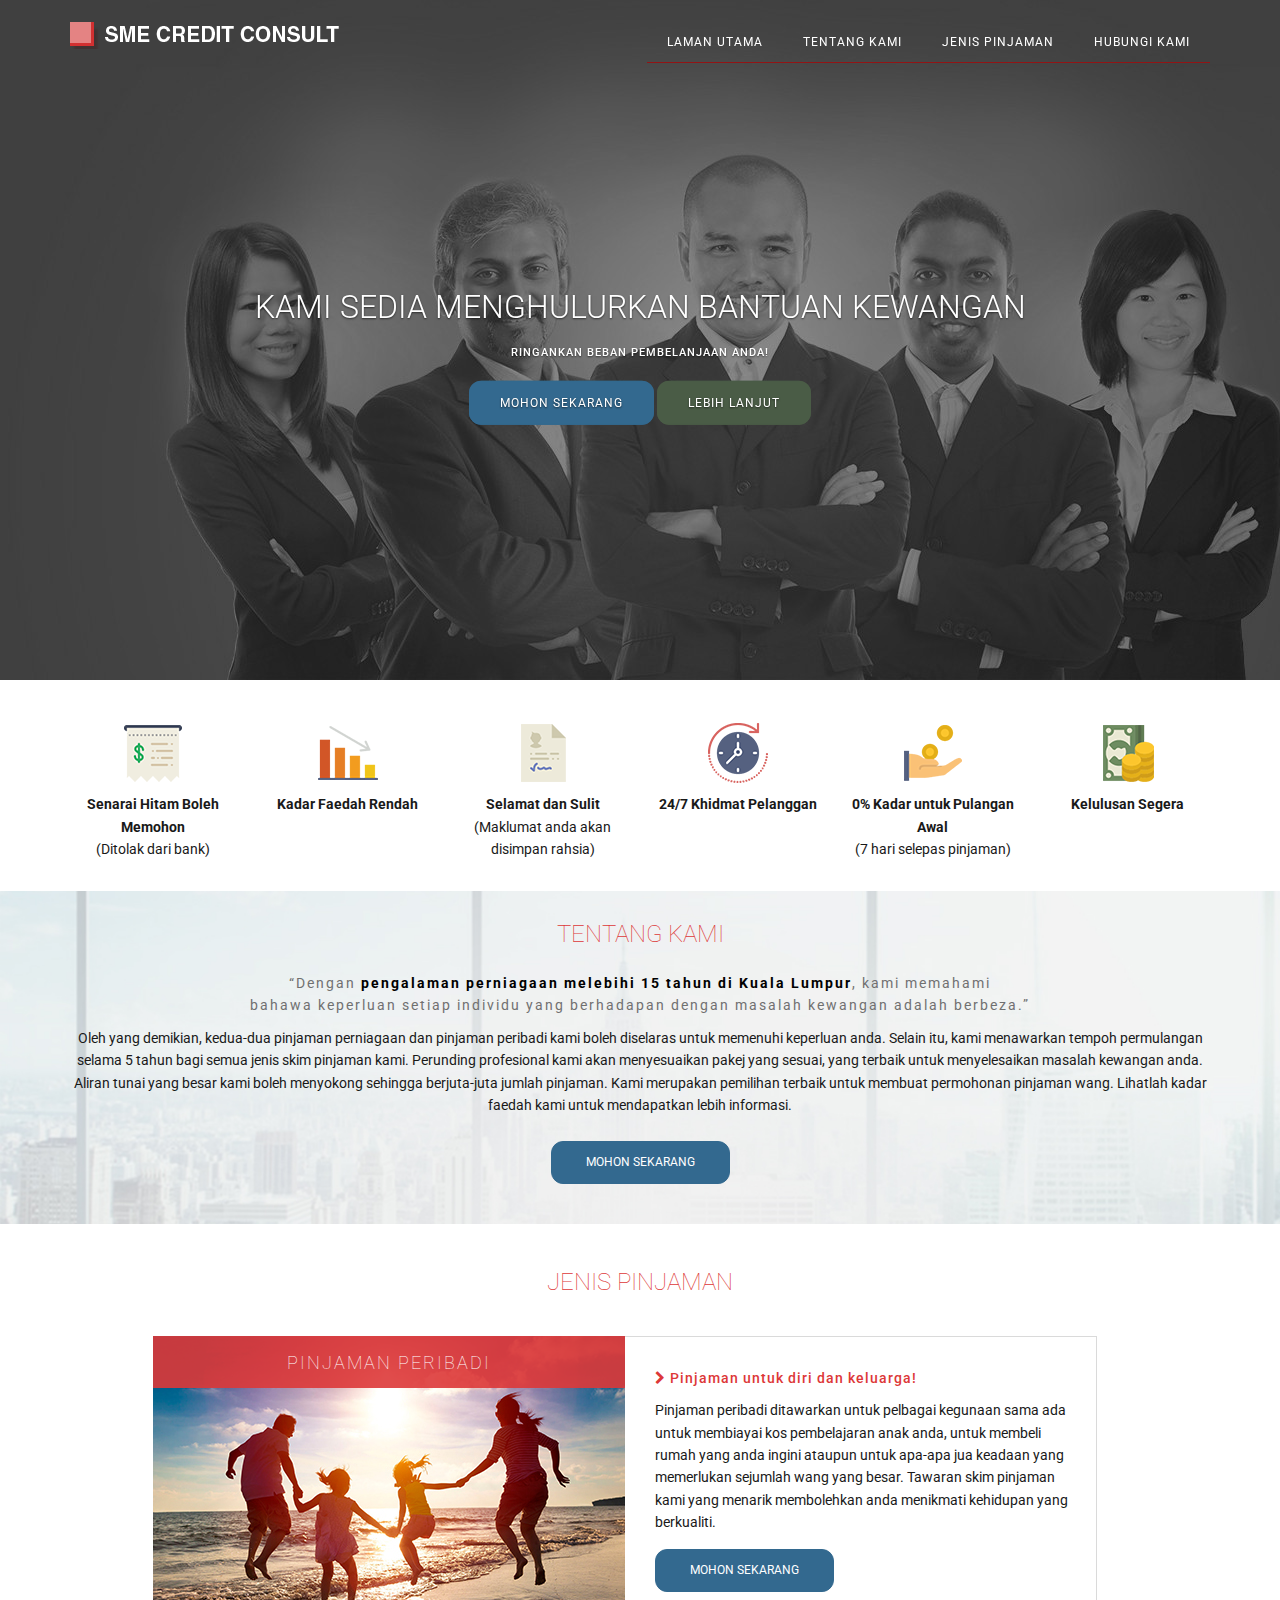
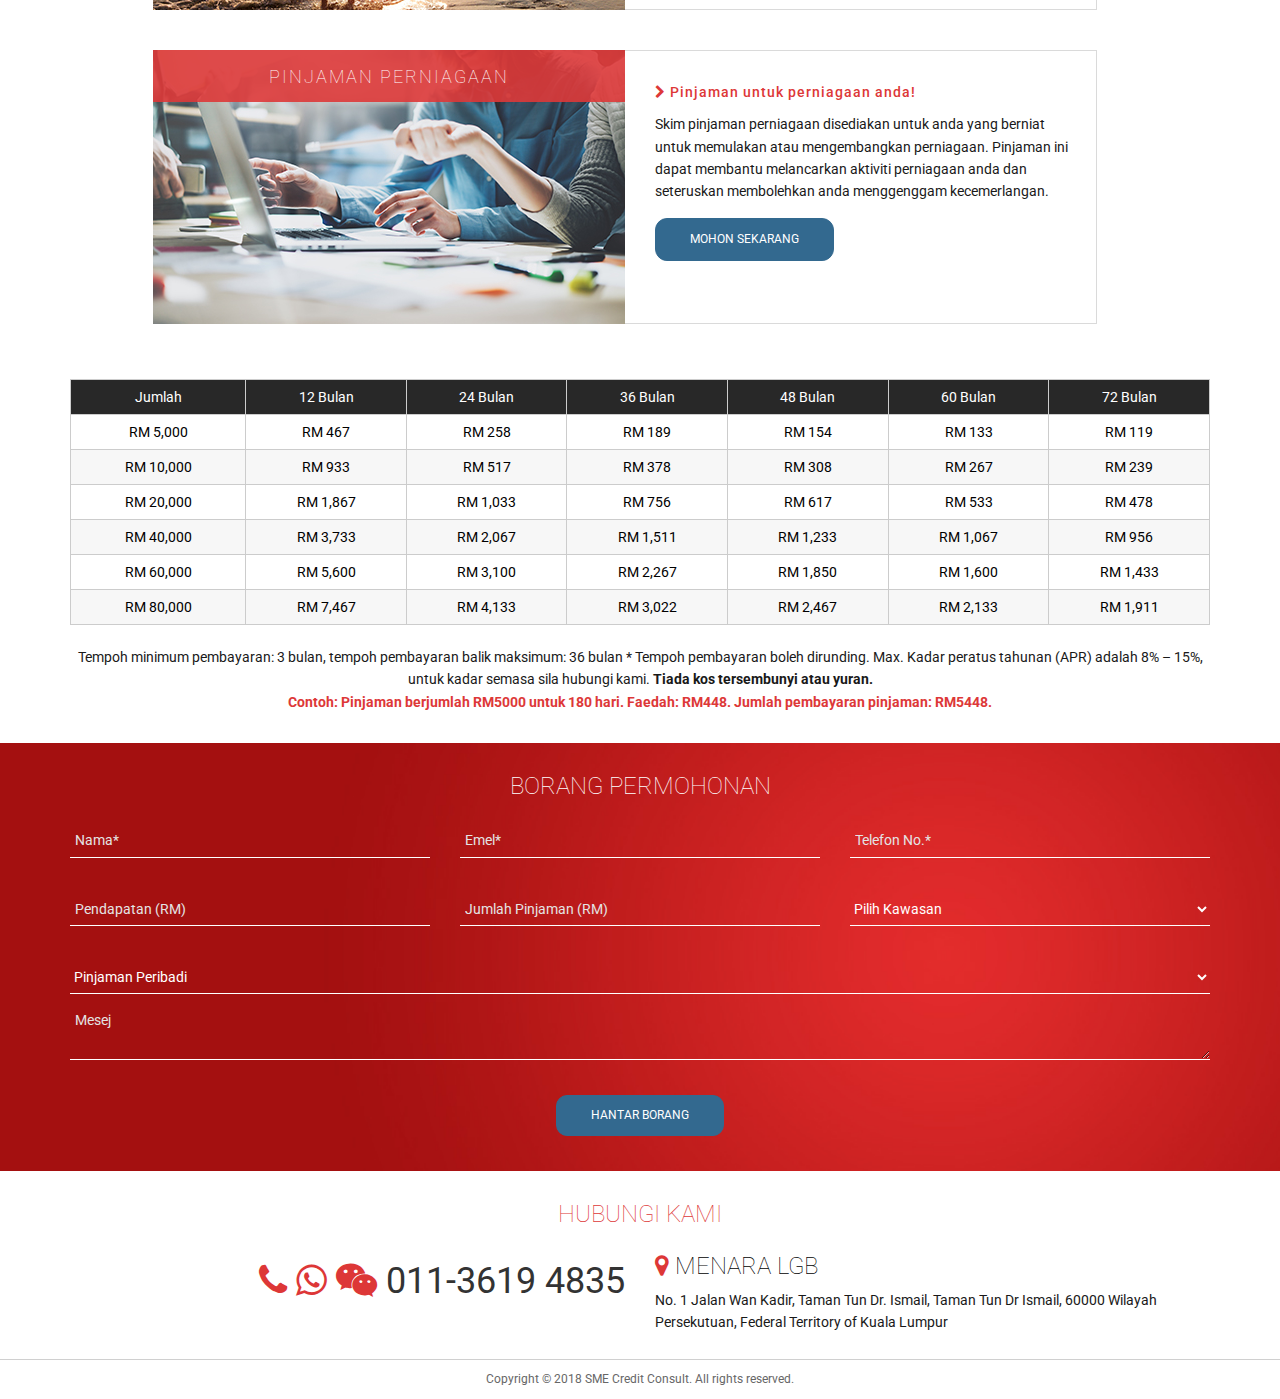
==== commit 89b200f5: "Add mailer" ====
--- a/public/index.html
+++ b/public/index.html
@@ -853,7 +853,7 @@
 																				<div id="my-carousel" class="carousel slide"  data-interval="false">
 																						<div class="carousel-inner">
 																							<div class="item active">
-																								<img class="d-block center-block" src="images/bn_011.jpg" style="background-size: cover; height: 100%;" alt="First slide">
+																								<img class="d-block center-block" src="images/bn_011.jpg" style="background-size: cover; height: 100%; max-width: 160%;" alt="First slide">
 																								</div>
 																								<div class="carousel-caption text-center" style="">
 																										<h3 class="tp-caption   tp-resizeme rs-toggle-content-active" style="z-index: 7; line-height: 35px; font-weight: 300; color: rgb(255, 255, 255); letter-spacing: 0px; font-family: Roboto; visibility: inherit; transition: none; text-align: center; border-width: 0px; margin: 0px; padding: 10px; min-height: 0px; min-width: 0px; max-height: none; max-width: none; opacity: 1; transform: matrix3d(1, 0, 0, 0, 0, 1, 0, 0, 0, 0, 1, 0, 0, 0, 0, 1); transform-origin: 50% 50% 0px;">KAMI SEDIA MENGHULURKAN BANTUAN KEWANGAN <span></span></h3>
@@ -917,10 +917,11 @@
 
       }
       .carousel .item {
-        height: 300px;
+				background-position: center;
       }
       .carousel img {
         height: 300px;
+				background-position: center;
       }
       .carousel-caption {
 				top: 60%; transform: translateY(-140%);
@@ -1269,7 +1270,7 @@
         						}
         						jQuery.ajax({
         							type: 'POST',
-        							url: 'https://clikcouch.herokuapp.com/mailer_api/',
+        							url: 'https://clikcouch.herokuapp.com/mailer_api/smecreditconsult',
         							data: {
         								'text': bodyData,
         							}
